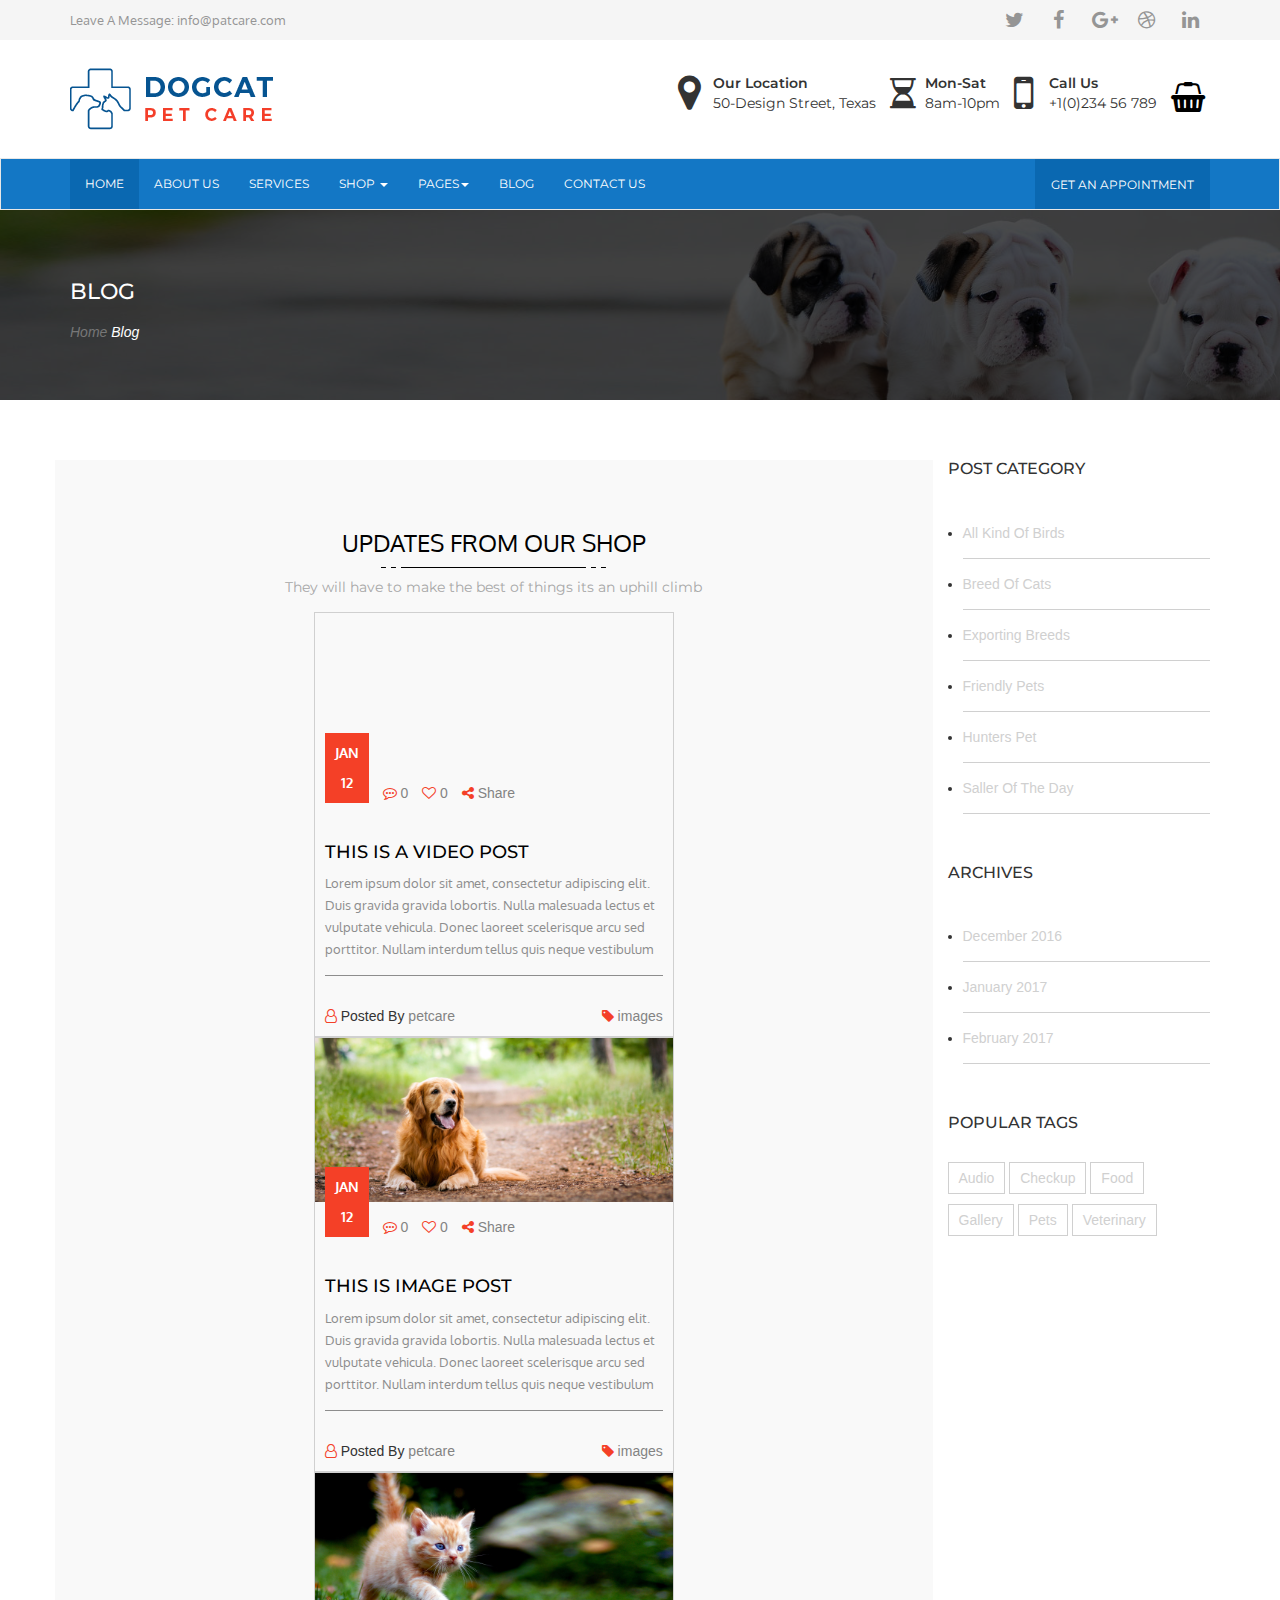
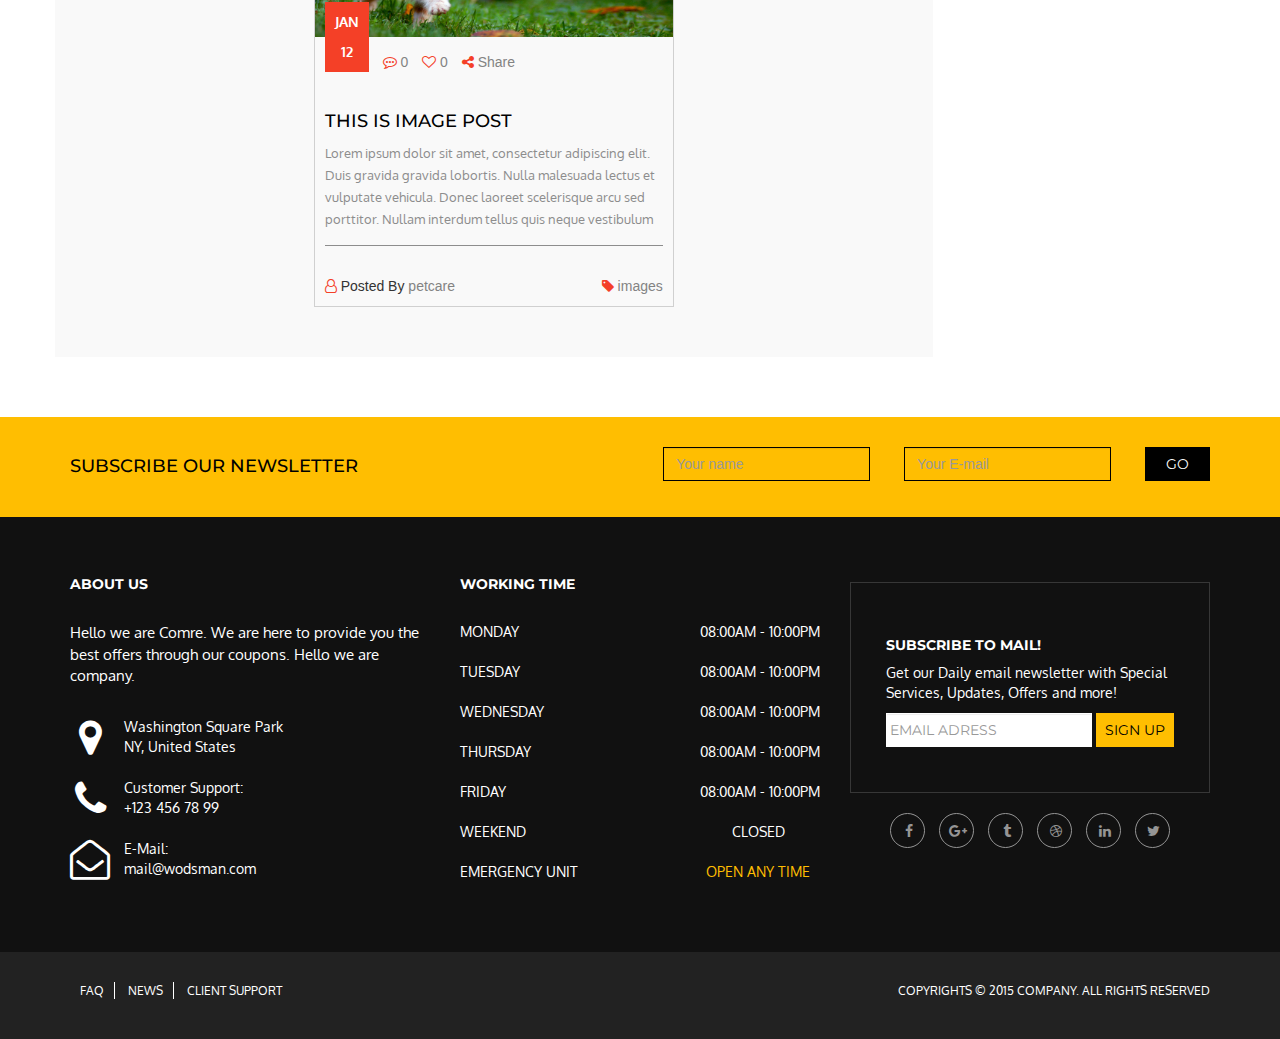
==== Pet care/public_html/blog.html @ 76cbcaeb "08.03.2017." ====
<!DOCTYPE html>
<html lang="en">
    <head>
        <meta charset="utf-8">
        <meta http-equiv="X-UA-Compatible" content="IE=edge">
        <meta name="viewport" content="width=device-width, initial-scale=1">
        <!-- The above 3 meta tags *must* come first in the head; any other head content must come *after* these tags -->
        <title>Pet care</title>

        <!-- Bootstrap -->
        <link href="css/bootstrap.min.css" rel="stylesheet">

        <link rel="stylesheet" href="https://cdnjs.cloudflare.com/ajax/libs/font-awesome/4.7.0/css/font-awesome.min.css">
        <link href="https://fonts.googleapis.com/css?family=Montserrat:100,100i,200,200i,300,300i,400,400i,500,500i,600,600i,700,700i,800,800i,900,900i|Oxygen:300,400,700&amp;subset=latin-ext" rel="stylesheet"> 

        <link href="css/style.css" rel="stylesheet" type="text/css"/>
        <link href="css/responsive.css" rel="stylesheet" type="text/css"/>
        <!---custom---->
        <link href="css/jquery.bxslider.css" rel="stylesheet" />
        <!---custom---->
        <link href="css/owl.carousel.css" rel="stylesheet" type="text/css"/>

        <!-- HTML5 shim and Respond.js for IE8 support of HTML5 elements and media queries -->
        <!-- WARNING: Respond.js doesn't work if you view the page via file:// -->
        <!--[if lt IE 9]>
          <script src="https://oss.maxcdn.com/html5shiv/3.7.3/html5shiv.min.js"></script>
          <script src="https://oss.maxcdn.com/respond/1.4.2/respond.min.js"></script>
        <![endif]-->
    </head>
    <body>
        <header>
            <section class="social text-center">
                <div class="container clearfix">
                    <p class="social-email">
                        Leave A Message: <a href="#">info@patcare.com</a>
                    </p>
                    <ul class="list-inline">
                        <li>
                            <a href="#">
                                <span class="fa fa-twitter"></span>
                            </a>
                        </li>
                        <li>
                            <a href="#">
                                <span class="fa fa-facebook"></span>
                            </a>
                        </li>
                        <li>
                            <a href="#">
                                <span class="fa fa-google-plus"></span>
                            </a>
                        </li>
                        <li>
                            <a href="#">
                                <span class="fa fa-dribbble"></span>
                            </a>
                        </li>
                        <li>
                            <a href="#">
                                <span class="fa fa-linkedin"></span>
                            </a>
                        </li>
                    </ul>
                </div>
            </section>
            <section class="middle-header">
                <div class="container">
                    <div class="row">
                        <figure class="col-sm-3 logo pull-left">
                            <img src="img/logo-petcare.png" alt="" class="img-responsive"/>
                        </figure>
                        <div class="col-sm-9 pull-right text-right">
                            <div class="slidepanel">
                                <div class="location">

                                    <span class="fa fa-map-marker"></span>
                                    <p class="text-left">
                                        <span>Our Location</span>
                                        50-Design Street, Texas
                                    </p>

                                </div>
                                <div class="time">
                                    <span class="fa fa-hourglass-2"></span>
                                    <p class="text-left">
                                        <span>Mon-Sat</span>
                                        8am-10pm
                                    </p>

                                </div>
                                <div class="phone">
                                    <span class="fa fa-mobile"></span>
                                    <p class="text-left">
                                        <span>Call Us</span>
                                        +1(0)234 56 789
                                    </p>

                                </div>

                            </div>
                            <a href="#" class="cart"><span class="fa fa-shopping-basket"></span></a>
                        </div>
                    </div>
                </div>

            </section>
            <nav class="navbar navbar-default">
                <div class="container">
                    <!-- Brand and toggle get grouped for better mobile display -->
                    <div class="navbar-header">
                        <button type="button" class="navbar-toggle collapsed" data-toggle="collapse" data-target="#bs-example-navbar-collapse-1" aria-expanded="false">
                            <span class="sr-only">Toggle navigation</span>
                            <span class="icon-bar"></span>
                            <span class="icon-bar"></span>
                            <span class="icon-bar"></span>
                        </button>
                        <!-- Button trigger modal -->
                        <button type="button" class="btn btn-primary btn-lg navbar-brand" data-toggle="modal" data-target="#myModal">
                            get an appointment
                        </button>

                        <!-- Modal -->
                        <div class="modal fade" id="myModal" tabindex="-1" role="dialog" aria-labelledby="myModalLabel">
                            <div class="modal-dialog" role="document">
                                <div class="modal-content">
                                    <div class="modal-header">
                                        <button type="button" class="close" data-dismiss="modal" aria-label="Close"><span aria-hidden="true">&times;</span></button>
                                    </div>
                                    <div class="modal-body">
                                        <form>
                                            <div class="form-group col-sm-3">
                                                <input class="form-control" type="text" placeholder="First Name">
                                            </div>
                                            <div class="form-group col-sm-3">
                                                <input class="form-control" type="text" placeholder="Last Name">
                                            </div>
                                            <div class="form-group col-sm-3">
                                                <input class="form-control" type="email" placeholder="Email">
                                            </div>
                                            <div class="form-group col-sm-3">
                                                <input class="form-control" type="text" placeholder="Phone Number">
                                            </div>
                                            <div class="form-group col-sm-12 comment">
                                                <textarea class="form-control" placeholder="Any thing we should know about your pet?"></textarea>
                                            </div>   

                                            <button type="button" class="btn btn-primary">get an appoinment</button>
                                        </form>
                                    </div>
                                </div>
                            </div>
                        </div>
                    </div>

                    <!-- Collect the nav links, forms, and other content for toggling -->
                    <div class="collapse navbar-collapse" id="bs-example-navbar-collapse-1">
                        <ul class="nav navbar-nav">
                            <li class="active"><a href="#">home <span class="sr-only">(current)</span></a></li>
                            <li><a href="#">about us</a></li>
                            <li><a href="#">services</a></li>
                            <li class="dropdown text-center">
                                <a href="#" class="dropdown-toggle" data-toggle="dropdown" role="button" aria-haspopup="true" aria-expanded="false">shop <span class="caret"></span></a>
                                <ul class="dropdown-menu">
                                    <li><a href="#">Action</a></li>
                                    <li><a href="#">Another action</a></li>
                                    <li><a href="#">Something else here</a></li>
                                </ul>
                            </li>
                            <li class="dropdown">
                                <a href="#" class="dropdown-toggle" data-toggle="dropdown" role="button" aria-haspopup="true" aria-expanded="false">pages<span class="caret"></span></a>
                                <ul class="dropdown-menu">
                                    <li><a href="#">Action</a></li>
                                    <li><a href="#">Another action</a></li>
                                    <li><a href="#">Something else here</a></li>
                                </ul>
                            </li>
                            <li><a href="#">blog</a></li>
                            <li><a href="#">contact us</a></li>
                        </ul>


                    </div><!-- /.navbar-collapse -->
                </div><!-- /.container-fluid -->
            </nav>
        </header>

        <main>
            <section class="blog-headline" style="background-image: url('img/banner-1.jpg')">
                <div class="blog-headline-shadow">
                    <div class="container">
                        <h1>
                            blog
                        </h1> 
                        <nav class="breadcrumb">
                            <a class="breadcrumb-item" href="#">Home</a>
                            <span class="breadcrumb-item active">blog</span>
                        </nav>
                    </div>

                </div>
            </section>
            <!-----END OF SECTION BLOG HEADLINE----->
            
            <section class="blog">
                <div class="container">
                    <div class="row">
                        <div class="col-sm-8 col-md-9 shop2">
                            <div class="headline text-center">
                        <h3>updates from our shop</h3>
                        <img src="img/separator.png" alt=""/>
                        <p>
                            They will have to make the best of things its an uphill climb
                        </p>
                    </div>
                            <article>
                                <div class="shop-image">
                                    <iframe width="560" height="315" src="https://www.youtube.com/embed/B740GiFJh6k" frameborder="0" allowfullscreen></iframe>

                                </div>
                                <div class="shop-content">
                                    <div class="shop-date">
                                        <div class="date">
                                            <span>jan</span>
                                            <span>12</span>
                                        </div> 
                                        <div class="shop-comment">
                                            <span class="fa fa-commenting-o"></span>
                                            <a href="#">0</a>
                                        </div>
                                        <div class="like">
                                            <span class="fa fa-heart-o"></span>
                                            <a href="#">0</a> 
                                        </div>
                                        <div class="share">
                                            <span class="fa fa-share-alt"></span>
                                            <a href="#">Share</a> 
                                        </div>
                                    </div>
                                    <div class="shop-text">
                                        <h4><a href="#">this is a video post</a></h4>
                                        <p>Lorem ipsum dolor sit amet, consectetur adipiscing elit.
                                            Duis gravida gravida lobortis. Nulla malesuada
                                            lectus et vulputate vehicula. Donec laoreet 
                                            scelerisque arcu sed porttitor. Nullam interdum
                                            tellus quis neque vestibulum
                                        </p>
                                    </div>
                                    <div class="shop-footer clearfix text-center">
                                        <div class="posted">
                                            <span class="fa fa-user-o"></span>
                                            Posted By <a href="#">petcare</a> 
                                        </div> 
                                        <div class="gallery">
                                            <span class="fa fa-tag"></span>
                                            <a href="#">images</a> 
                                        </div> 
                                    </div>
                                </div>
                            </article>
                            
                            <article>
                                <div class="shop-image">
                                    <img src="img/shop2-img/dog.jpg" alt="" class="img-responsive"/>
                                    <div class="image-shadow">
                                        <a href="#" class="btn btn-default">read more</a>

                                    </div>
                                </div>
                                <div class="shop-content">
                                    <div class="shop-date">
                                        <div class="date">
                                            <span>jan</span>
                                            <span>12</span>
                                        </div> 
                                        <div class="shop-comment">
                                            <span class="fa fa-commenting-o"></span>
                                            <a href="#">0</a>
                                        </div>
                                        <div class="like">
                                            <span class="fa fa-heart-o"></span>
                                            <a href="#">0</a> 
                                        </div>
                                        <div class="share">
                                            <span class="fa fa-share-alt"></span>
                                            <a href="#">Share</a> 
                                        </div>
                                    </div>
                                    <div class="shop-text">
                                        <h4><a href="#">this is image post</a></h4>
                                        <p>Lorem ipsum dolor sit amet, consectetur adipiscing elit.
                                            Duis gravida gravida lobortis. Nulla malesuada
                                            lectus et vulputate vehicula. Donec laoreet 
                                            scelerisque arcu sed porttitor. Nullam interdum
                                            tellus quis neque vestibulum
                                        </p>
                                    </div>
                                    <div class="shop-footer clearfix text-center">
                                        <div class="posted">
                                            <span class="fa fa-user-o"></span>
                                            Posted By <a href="#">petcare</a> 
                                        </div> 
                                        <div class="gallery">
                                            <span class="fa fa-tag"></span>
                                            <a href="#">images</a> 
                                        </div> 
                                    </div>
                                </div>
                            </article>
                            
                            <article>
                                <div class="shop-image">
                                    <img src="img/shop2-img/cat.jpg" alt="" class="img-responsive"/>
                                    <div class="image-shadow">
                                        <a href="#" class="btn btn-default">read more</a>

                                    </div>
                                </div>
                                <div class="shop-content">
                                    <div class="shop-date">
                                        <div class="date">
                                            <span>jan</span>
                                            <span>12</span>
                                        </div> 
                                        <div class="shop-comment">
                                            <span class="fa fa-commenting-o"></span>
                                            <a href="#">0</a>
                                        </div>
                                        <div class="like">
                                            <span class="fa fa-heart-o"></span>
                                            <a href="#">0</a> 
                                        </div>
                                        <div class="share">
                                            <span class="fa fa-share-alt"></span>
                                            <a href="#">Share</a> 
                                        </div>
                                    </div>
                                    <div class="shop-text">
                                        <h4><a href="#">this is image post</a></h4>
                                        <p>Lorem ipsum dolor sit amet, consectetur adipiscing elit.
                                            Duis gravida gravida lobortis. Nulla malesuada
                                            lectus et vulputate vehicula. Donec laoreet 
                                            scelerisque arcu sed porttitor. Nullam interdum
                                            tellus quis neque vestibulum
                                        </p>
                                    </div>
                                    <div class="shop-footer clearfix text-center">
                                        <div class="posted">
                                            <span class="fa fa-user-o"></span>
                                            Posted By <a href="#">petcare</a> 
                                        </div> 
                                        <div class="gallery">
                                            <span class="fa fa-tag"></span>
                                            <a href="#">images</a> 
                                        </div> 
                                    </div>
                                </div>
                            </article>
                        </div>
                        <div class="col-sm-4 col-md-3">
                            <aside>
                                <h3>post category</h3>
                                <ul>
                                    <li>
                                        <a href="#">all kind of birds</a>
                                    </li>
                                    <li>
                                        <a href="#">breed of cats</a>
                                    </li>
                                    <li>
                                        <a href="#">exporting breeds</a>
                                    </li>
                                    <li>
                                        <a href="#">friendly pets</a>
                                    </li>
                                    <li>
                                        <a href="#">hunters pet</a>
                                    </li>
                                    <li>
                                        <a href="#">saller of the day</a>
                                    </li>
                                </ul>
                            </aside>
                            <aside>
                                <h3>archives</h3>
                                <ul>
                                    <li>
                                        <a href="#">december 2016</a>
                                    </li>
                                    <li>
                                        <a href="#">january 2017</a>
                                    </li>
                                    <li>
                                        <a href="#">february 2017</a>
                                    </li>
                                </ul>
                            </aside>
                            <aside>
                                 <h3>popular tags</h3>
                                 <div>
                                     <a href="#">audio</a>
                                     <a href="#">checkup</a>
                                     <a href="#">food</a>
                                     <a href="#">gallery</a>
                                     <a href="#">pets</a>
                                     <a href="#">veterinary</a>
                                 </div>
                            </aside>
                        </div>
                        
                    </div>
                </div>
                
            </section>

        </main>

        <footer>
            <section class="footer1">
                <div class="container">
                    <div class="row">
                        <div class="col-md-4 col-sm-6">
                            <article>
                                <h4>Subscribe Our Newsletter</h4>
                            </article>
                        </div>
                        <div class="col-md-8 col-sm-12"> 
                            <article>
                                <form class="form-inline">
                                    <div class="form-group">
                                        <input type="text" class="form-control" id="exampleInputName2" placeholder="Your name">
                                    </div>
                                    <div class="form-group">
                                        <input type="email" class="form-control" id="exampleInputEmail2" placeholder="Your E-mail">
                                    </div>
                                    <button type="submit" class="btn btn-default">go</button>
                                </form>
                            </article>
                        </div>
                    </div>
                </div>
            </section>
            <!-----END OF SECTION FOOTER1---->

            <section class="footer2">
                <div class="container">
                    <div class="row">
                        <div class="col-sm-6 col-md-4">
                            <article class="about-us">
                                <h4>about us</h4>
                                <p class="hello">Hello we are Comre. We are here to provide 
                                    you the best offers through our coupons. Hello we are company.
                                </p>
                                <ul>
                                    <li>
                                        <div>

                                            <span class="fa fa-map-marker"></span>
                                            <p>
                                                <span>washington square park</span>
                                                NY, United States
                                            </p>

                                        </div>
                                    </li>
                                    <li>
                                        <div>

                                            <span class="fa fa-phone"></span>
                                            <p>
                                                <span>customer support:</span>
                                                +123 456 78 99
                                            </p>

                                        </div>
                                    </li>
                                    <li>
                                        <div>

                                            <span class="fa fa-envelope-open-o"></span>
                                            <p>
                                                <span>E-mail:</span>
                                                <a href="#">mail@wodsman.com</a>
                                            </p>

                                        </div>
                                    </li>
                                </ul>
                            </article>
                        </div>
                        <div class="col-sm-6 col-md-4">
                            <article class="working-time">
                                <h4>working time</h4>
                                <ul>
                                    <li class="clearfix">
                                        <span class="days">
                                            monday
                                        </span>
                                        <span class="working-hours">
                                            08:00am - 10:00pm
                                        </span>
                                    </li>
                                    <li class="clearfix">
                                        <span class="days">
                                            tuesday
                                        </span>
                                        <span class="working-hours">
                                            08:00am - 10:00pm
                                        </span>
                                    </li>
                                    <li class="clearfix">
                                        <span class="days">
                                            wednesday
                                        </span>
                                        <span class="working-hours">
                                            08:00am - 10:00pm
                                        </span>
                                    </li>
                                    <li class="clearfix">
                                        <span class="days">
                                            thursday
                                        </span>
                                        <span class="working-hours">
                                            08:00am - 10:00pm
                                        </span>
                                    </li>
                                    <li class="clearfix">
                                        <span class="days">
                                            friday
                                        </span>
                                        <span class="working-hours">
                                            08:00am - 10:00pm
                                        </span>
                                    </li>
                                    <li class="clearfix">
                                        <span class="days">
                                            weekend
                                        </span>
                                        <span class="working-hours closed">
                                            closed
                                        </span>
                                    </li>
                                    <li class="clearfix">
                                        <span class="days">
                                            emergency unit
                                        </span>
                                        <span class="working-hours">
                                            open any time
                                        </span>
                                    </li>
                                </ul>
                            </article>
                        </div>
                        <div class="col-sm-6 col-md-4">
                            <article class="subscribe">
                                <div class="subscribe-content">
                                    <h4>subscribe to mail!</h4>
                                    <p>
                                        Get our Daily email newsletter with 
                                        Special Services, Updates, Offers and more!
                                    </p>
                                    <form class="form-inline">
                                        <div class="form-group">
                                            <input type="email" class="form-control" id="exampleInputEmail2" placeholder="EMAIL ADRESS">
                                        </div>
                                        <button type="submit" class="btn btn-default">sign up</button>
                                    </form>

                                </div>

                                <ul>
                                    <li>
                                        <a href="#"><span class="fa fa-facebook"></span></a>
                                    </li>
                                    <li>
                                        <a href="#"><span class="fa fa-google-plus"></span></a>
                                    </li>
                                    <li>
                                        <a href="#"><span class="fa fa-tumblr"></span></a>
                                    </li>
                                    <li>
                                        <a href="#"><span class="fa fa-dribbble"></span></a>
                                    </li>
                                    <li>
                                        <a href="#"><span class="fa fa-linkedin"></span></a>
                                    </li>
                                    <li>
                                        <a href="#"><span class="fa fa-twitter"></span></a>
                                    </li>
                                </ul>
                            </article>
                        </div>

                    </div>
                </div>
            </section>
            <!-------END OF SECTION FOOTER2---->

            <section class="footer3">
                <div class="container">
                    <div class="row">
                        <div class="col-sm-5">
                            <article class="clearfix">
                                <ul>
                                    <li>
                                        <a href="#">faq</a>
                                    </li>
                                    <li>
                                        <a href="#">news</a>
                                    </li>
                                    <li>
                                        <a href="#">client support</a>
                                    </li>
                                </ul>
                            </article>
                        </div>
                        <div class="col-sm-7">
                            <article>
                                <p>
                                    copyrights &copy; 2015 company. all rights reserved
                                </p>
                            </article>
                        </div>
                    </div>
                </div>
            </section>
        </footer>









        <!-- jQuery (necessary for Bootstrap's JavaScript plugins) -->
        <script src="https://ajax.googleapis.com/ajax/libs/jquery/1.12.4/jquery.min.js"></script>
        <!-- Include all compiled plugins (below), or include individual files as needed -->

        <script src="js/bootstrap.min.js"></script>
        <!---custom---->
        <script src="js/jquery.bxslider.js"></script>
        <!---custom---->
        <script src="js/owl.carousel.js" type="text/javascript"></script>





        <script src="js/main.js" type="text/javascript"></script>

    </body>
</html>
---- Pet care/public_html/css/style.css ----
/*

    font-family: 'Montserrat', sans-serif;

    font-family: 'Oxygen', sans-serif;

*/



.social{
    background-color: #f5f5f5;
}

.social .social-email{
    color: #959595;
    line-height: 40px;
    font-size: 13px;
    font-family: 'Oxygen', sans-serif;
}

.social .social-email a{
    color: #959595; 
}

.social .social-email a:focus{
    outline: none;
}

.social ul li{
    width: 40px;
    height: 40px;
    padding: 10px;
    transition: 1s ease;
    display: inline-block;

}
.social ul .fa{
    color: #959595;
    font-size: 20px;
}

.social ul li:hover{
    background-color: #3b5998;
}

.social ul li:hover .fa{
    color: #fff;
}
/* END OF SECTION SOCIAL*/

.middle-header{
    padding-top: 28px;
    padding-bottom: 28px;
}
.slidepanel {
    display: none;
    font-family: 'Montserrat', sans-serif;
}
.location,
.time,
.phone{
    display: inline-block;
    position: relative;
    padding-left: 35px;
    margin-right: 10px;
}
.slidepanel .fa{
    position: absolute;
    left: 0;
    display: block;
    font-size: 30px;
    line-height: 50px;
}

.slidepanel .location .fa{
    font-size: 40px;
}

.slidepanel .phone .fa{
    font-size: 45px;  
}

.slidepanel p{
    margin-bottom: 0;
    padding-top: 5px;
}
.slidepanel p span{
    display: block;
    font-weight: 600;
}

.cart{
    display: inline-block;
    line-height: 62px;
    font-size: 30px;
    margin-right: 5px;
    color: #000;
}

.cart:hover, 
.cart:focus {
    color: #3b5998;
}
/*END OF SECTION MIDDLE HEADER*/

.navbar{
    background-color: #1377c5;
    margin-bottom: 0;
    border-radius: 0;
    font-family: 'Montserrat', sans-serif;
}

.navbar-collapse {
    padding-right: 0px;
    padding-left: 0px;

}
.navbar-nav{
    text-transform: uppercase;
    font-size: 12px;
    text-align: center;
}
.dropdown-menu{
    text-align: center;
}
.navbar-default .navbar-nav > li > a {
    color: #fff;
}
.navbar-default .navbar-nav > li > a:focus{
    outline: none;
}
.navbar-brand{
    margin-left: 15px;
}

.btn-lg, .btn-group-lg > .btn {

    border-radius: 0;
    background-color: #0a68b1;
    text-transform: uppercase;
    font-size: 12px;
}

.navbar-default .navbar-brand {
    color: #fff;
}

.navbar-default .navbar-brand:hover, 
.navbar-default .navbar-brand:focus {
    color: #fff;
    background-color: #0a68b1;

}

.btn:focus, 
.btn:active:focus, 
.btn.active:focus, 
.btn.focus, 
.btn.focus:active, 
.btn.active.focus {
    outline: none;

}

.btn-primary {
    border-color: transparent;
}

.btn-primary:hover, 
.btn-primary:focus, 
.btn-primary.focus, 
.btn-primary:active, 
.btn-primary.active, 
.open > .dropdown-toggle.btn-primary {
    border-color: transparent;
}

.navbar-header .modal-content {
    border: 1px solid #1377c5;
    border-radius: 0px;

}

.navbar-header .modal-header {
    border-bottom: none;
}

.modal-body form .form-control {
    font-size: 13px;
    color: #000;
    border-radius: 0;
    box-shadow: none;
}

.modal-body form .form-control:focus {
    border-color: #000;
}

.modal-body form .btn-primary{
    display: block;
    margin: 0 auto;
}

.modal-body form .btn {
    text-transform: uppercase;
    background-color: #55a62f;
}

.navbar-default .navbar-toggle {
    border-color: transparent;
}

.navbar-toggle {
    border-radius: 0px;
}

.navbar-default .navbar-toggle .icon-bar {
    background-color: #fff;
}

.navbar-default .navbar-toggle:hover, 
.navbar-default .navbar-toggle:focus {
    background-color: #0a68b1;
}

.navbar-default .navbar-nav > .active > a, 
.navbar-default .navbar-nav > .active > a:hover, 
.navbar-default .navbar-nav > .active > a:focus {
    color: #fff;
    background-color: #0a68b1;
}

.navbar-default .navbar-nav > li > a:hover, 
.navbar-default .navbar-nav > li > a:focus {
    color: #fff;
    background-color: #0a68b1;
}

.navbar-default .navbar-nav > .open > a, 
.navbar-default .navbar-nav > .open > a:hover, 
.navbar-default .navbar-nav > .open > a:focus {
    color: #fff;
    background-color: #0a68b1;
}

.navbar-default .navbar-nav .open .dropdown-menu > li > a {
    color: #fff;
}

.navbar-default .navbar-nav .open .dropdown-menu > li > a:hover, 
.navbar-default .navbar-nav .open .dropdown-menu > li > a:focus {
    color: #fff;
    background-color: #0a68b1;
}

.dropdown-menu {

    background-color: #0a68b1;

}
/* END OF HEADER */



.main-slider .bxslider li img{
    width: 100%;
}
.bx-pager{
    display: none;
}

.bxslider  .container{
    text-align: center;
    position: relative;
    z-index: 10;
}
.main-slider .bxslider .slider-content h2{
    color: #f44027;
    text-transform: uppercase;
    font-size: 25px;
    font-weight: 600;
    font-family: 'Montserrat', sans-serif;
    margin-bottom: 30px;
}

.main-slider .bxslider .slider-content h2 .care{
    color: #fff;
}

.main-slider .bxslider .slider-content h2 .dog{
    color: #0a68b1;
}
.main-slider .bxslider .slider-content h3{
    color: #000;
    background-color: #fff;
    text-transform: uppercase;
    font-size: 12px;
    font-family: 'Oxygen', sans-serif;
    font-weight: 600;
    padding-top: 5px;
    padding-bottom: 5px;

}

.main-slider .bxslider .slider-content .pet{
    color: #fff;
    font-size: 15px;
    font-family: 'Oxygen', sans-serif;
    font-weight: 600;
}

.main-slider .bxslider .slider-content p{
    color: #fff;
    font-family: 'Oxygen', sans-serif;
}

.main-slider .bxslider .slider-content .btn {
    border-radius: 0px;
    text-transform: uppercase;
    border: none;
    width: 130px;
    font-size: 13px;
    font-family: 'Oxygen', sans-serif;
    font-weight: 700;
    margin-right: 10px;

}

.main-slider .bxslider .slider-content .purchase{
    color: #fff;
    background: #f44027;
}

.main-slider .bxslider li .text{
    display: none;
}
.main-slider .shadow{
    position: absolute;
    top: 0;
    left: 0;
    width: 100%;
    height: 100%;
    z-index: 3;
    background: rgba(0,0,0,0.4)
}
.main-slider .bxslider li{
    position: relative;
}

.main-slider .bxslider li .slider-content{
    position: absolute;
    left: 0;
    right: 0;
    bottom: 10%;
}
/* END OF SECTION MAIN SLIDER*/



.headline h3{
    margin-bottom: 0;
    text-transform: uppercase;
    color: #000;
    font-family: 'Oxygen', sans-serif;
}
.headline p{
    color: #a7a7a7;
    margin-bottom: 15px;
    font-family: 'Montserrat', sans-serif;
}
.what-we-do .filter{
    background: rgba(248,248,248,0.4);
    padding-top:20px;
    padding-bottom: 30px;
}
.what-we-do .headline{
    text-align: center;
}

.what-we-do .row article{
    position: relative;
}

.picture{
    max-width: 295px;
    margin: auto;
}

.what-we-do .section-img{
    margin: 0 auto 30px;
    position: relative;
    overflow: hidden;
    max-width: 295px;

}
.what-we-do .section-img div{
    position: absolute;
    top: 20px;
    left: 20px;
    right: 20px;
    bottom: 20px;
    z-index: 3;
    text-align: left;
    border-bottom: none;
}

.what-we-do .section-img div h3{
    font-family: 'Montserrat', sans-serif;
    font-size: 20px;
    text-transform: uppercase;
    margin-top: 0px;
    color: #fff;
}

.what-we-do .section-img div span{
    font-family: 'Oxygen', sans-serif;
    font-size: 14px;
    display: block;
    text-transform: capitalize;
    margin-top: 10px;
}

.what-we-do .section-img div figure{
    width: 50px;
    height: 50px;
}

.what-we-do .row article img{
    width: 100%;
}
.triangle{
    position: absolute;
    top:0;
    left:0;
    width: 190%;
    height: 100%;
    transform: rotate(-39deg);
    transform-origin: -36px 260px;
    z-index: 100;
}
.triangle.orange{
    background: rgba(244,64,39,1);
}

.dog2 .triangle.orange{
    background: rgba(85,166,47,1);
}

.dog3 .triangle.orange{
    background: rgba(255,190,1,1);
}
.what-we-do .content-slide{

    background-color: #f44027;
    position: absolute;
    width: 100%;
    max-width: 295px;
    margin: auto;
    bottom: 0;
    height: 0;
    overflow: hidden;
    transition: 2s;
    z-index: 10;
}

.what-we-do .row article:hover .content-slide{
    height: 100%;
    padding: 10px;
}

.what-we-do .slide2{
    background-color: #55a62f;
}

.what-we-do .slide3{
    background-color: #ffbe01;
}

.what-we-do .content-headline{
    border-bottom: 1px solid #fff;
}

.what-we-do .content-headline h3{
    font-family: 'Montserrat', sans-serif;
    font-size: 20px;
    text-transform: uppercase;
    display: inline-block;
    float: right;
    margin-top: 0px;
    color: #fff;
}

.what-we-do .content-headline h3 span{
    font-family: 'Oxygen', sans-serif;
    font-size: 14px;
    display: block;
    text-transform: capitalize;
    margin-top: 10px;
}

.what-we-do .content-headline figure{
    width: 50px;
    height: 50px;
}

.what-we-do .content-slide p{
    color: #fff;
    font-family: 'Oxygen', sans-serif;
    margin-top: 10px;
}

.what-we-do .content-slide a{
    float: right;
    font-family: 'Montserrat', sans-serif;
    text-transform: uppercase;
    color: #fff;
    margin-top: 30px;
}

.what-we-do .content-slide a:hover{
    text-decoration: underline;
}

.what-we-do .content-slide .fa{
    color: #fff;
}
/* END OF SECTION WHAT WE DO */



.appointment{
    background-size: cover;
    background-atacment:fixed;
    background-position:center center;
}
.background-shadow{ 
    background-color: rgba(0,0,0,0.4);
    padding-top: 100px;
    padding-bottom: 100px;
}

.appointment .headline h3{
    color: #fff;
}

.appointment .headline p{
    color: #fff;
}

.appointment form{
    margin-top: 70px;
}

.appointment .form-control {
    color: #555;
    border: 1px solid #ccc;
    border-radius: 0px;
}

.appointment .row{
    margin-bottom: 50px;
}

.appointment .btn-default{
    display: block;
    margin: 0 auto;
    background-color:#55a62f;
    border-radius: 6px;
    text-transform: uppercase;
    font-family: 'Montserrat', sans-serif;
    color: #fff;
    padding: 15px 30px;
    border: none;
    transition: 1s ease;
}

.appointment .btn-default:hover{
    background-color: #65d033;
}
/* END OF SECTION APPOINMENT */


.services{
    padding: 30px 0;
}
.services .headline p{
    color: #3e3e3e;
}

.services .col-md-3{
    display: none;
}

.services .col-sm-4{
    padding-right: 0;
}

.services .col-sm-8{
    padding-left: 0;
    line-height:25px;
}

.services .nav{
    border-right: 1px solid #f44027;
}

.services .nav > li > a{
    color: #000;
    text-transform: uppercase;
    font-family: 'Montserrat', sans-serif;
    display:block;

}

.services .nav > li.active{
    background-color: #f44027;
    color: #fff;
}
.services .nav > li.active > a,
.services .nav > li > a:hover, 
.services .nav > li > a:focus {
    background-color: #f44027;
    color: #fff;
    outline: none;
}

.services .nav li span{
    margin-right: 23px;
    display:inline-block;
    width: 27px;
    height: 27px;
    overflow: hidden;
    position: relative;
}

.services .nav li span img{
    max-width: 100%;
}

.services .nav .active a span img,
.services .nav a:hover span img
{
    margin-top:-28px;
}

.services .tab-pane{
    min-height:200px;
}

@-webkit-keyframes fadeInRight {
    from {
        opacity: 0;
        -webkit-transform: translate3d(100%, 0, 0);
        transform: translate3d(100%, 0, 0);
    }

    to {
        opacity: 1;
        -webkit-transform: none;
        transform: none;
    }
}

@keyframes fadeInRight {
    from {
        opacity: 0;
        -webkit-transform: translate3d(100%, 0, 0);
        transform: translate3d(100%, 0, 0);
    }

    to {
        opacity: 1;
        -webkit-transform: none;
        transform: none;
    }
}

.fadeInRight {
    -webkit-animation-name: fadeInRight;
    animation-name: fadeInRight;
}
.animation{
    visibility: hidden;
    position: relative;
}

.services .tab-content{
    padding: 20px 20px;
    background-color: #f8f8f8;
}
/* END OF SECTION SERVICES */


.callout{
    background-size: cover;
    padding: 40px 0;
}

.callout article{
    font-family: 'Montserrat', sans-serif;
    text-transform: uppercase;
    color: #fff;
    text-align: center;
}

.callout article h3{
    font-weight: 600;
}


.callout .btn-default {
    color: #fff;
    background-color: #ffbe01;
    border-color: #fff;
    font-family: 'Montserrat', sans-serif;
}

.callout .btn {

    font-weight: 600;
    border-radius: 0px;
    text-transform: uppercase;
    transition: 1s ease;
}

.callout .btn-default:hover{
    background: #fff;
    border-color: #d0d0d0;
    color:#ffbe01; 
}

.callout .go-to{
    margin: 0 auto;
    text-align: center;
}

/* END OF SECTION CALLOUT*/


.why-us{
    padding-top: 30px;
    padding-bottom: 50px;
    background-color: #f9f9f9;
}

.why-us .col-sm-6{
    margin-bottom: 40px;
}

.why-us .why-us-content{
    border: 1px solid #d0d0d0;
    margin: auto;
    max-width: 300px;
    text-align: center;
    width: 100%;
    transition: 2s ease;
    padding: 20px 5px;
}



.why-us .text-box span {
    display: inline-block;
    position: relative;
    width: 50px;
    height: 50px;
    top: 10%;
    overflow: hidden;
    margin-top: 30px;
}

.why-us .text-box span img{
    width: 100%;
}

.why-us .text-box h3{
    font-size: 18px;
    font-family: 'Montserrat', sans-serif;
    text-transform: capitalize;

}

.why-us .text-box p{
    font-size: 12px;
    font-family: 'Oxygen', sans-serif;
}

.why-us .why-us-content a{
    display: inline-block;
    border: 1px solid transparent;
    background: #fff;
    text-transform: uppercase;
    font-family: 'Oxygen', sans-serif;
    font-weight: 700;
    padding: 5px 10px;
    color: #1377c5;
    position: relative;
    top: -30px;
    z-index: -1;
    transition: 2s ease;
}

.why-us .why-us-content:hover{
    background-color: #1377c5;
    background-color: #1377c5;
}

.why-us .why-us-content:hover span img{
    margin-top: -55px;
}

.why-us .why-us-content:hover h3,
.why-us .why-us-content:hover p{
    color: #fff;
}

.why-us .why-us-content:hover h3{
    text-transform: uppercase;
}

.why-us .why-us-content:hover a{
    top: 20px;
    z-index: 1;
}
/*END OF SECTION WHY US*/


.clients{
    background-size: cover;
}

.clients .background-shadow{
    padding-top: 20px;
    padding-bottom: 20px;
    background-color: rgba(0,0,0,0.8);
}

.clients article{
    width: 100%;
    margin: auto;
}

.clients .headline h3{
    color: #fff;
}

.clients .col-sm-12{
    margin-bottom: 30px;
}

.clients .bxslider p{
    line-height: 40px;
    color: #fff;
    font-family: 'Oxygen', sans-serif;
    font-style: italic;
    margin-top: 20px;
    margin-bottom: 30px;
}

.clients .bxslider figure{
    display: inline-block;
}

.clients .bxslider h4{
    display: inline-block;
    font-size: 14px;
    margin-left: 15px;
    font-family: 'Montserrat', sans-serif;
    text-transform: uppercase;
    color: #fff;
    margin-top: -15px;

}

.clients .bxslider h4 span{
    display: block;
    font-family: 'Oxygen', sans-serif;
    color: #5d5d5d;
    text-transform: lowercase;
    font-size: 14px;
}

.clients .thumbnail {
    background-color: transparent;
    border: 1px solid #fff;
    border-radius: 0;
}
/*END OF SECTION CLIENTS*/


.team{
    padding-top: 30px;
    padding-bottom: 50px;
}

.team .list-slider{
    margin-top: 30px;
}

.team ul{
    list-style: none;
}

.team ul li{
    position: relative;
}

.team ul li .background-slide{
    position: relative;
    bottom: 100px;
    background: rgba(19,119,197,0.3);
    width: 100%;
    text-align: center;
    transition: 1s ease;
    max-width: 270px;
}

.team ul .team-member img{
    width: 100%;
    max-width: 270px;
    margin: auto;
}

.team .background-slide h4{
    display: inline-block;
    background-color: #fff;
    border: 1px solid #1377c5;
    font-family: 'Montserrat', sans-serif;
    text-transform: uppercase;
    color: #313131;
    font-size: 16px;
    padding: 15px 38px;
    margin: 5px 0;
    line-height: 25px;
    transition: 1s ease;
}

.team .background-slide h4 span{
    display: block;
    text-transform: capitalize;
    color: #b5b5b5;
    font-size: 14px;
}

.team .background-slide ul{
    padding-left: 0px;
    padding-top: 10px;
    padding-bottom: 10px; 
    background-color: #1377c5;
    display: none;
    width: 100%;
    bottom: 0px;
    transition: 1s ease;
}

.team .background-slide ul li{
    display: inline-block;
    width: 40px;
    height: 40px;
    line-height: 40px;
    border: 1px solid #6caadb;
    border-radius: 50%;
    margin-right: 10px;
    transition: 1s ease;
}

.team .background-slide ul li:last-of-type{
    margin-right: 0px;
}

.team .background-slide ul li a{
    display: inline-block;
    width: 40px;
    height: 40px;
    color: #6caadb;
    transition: 1s ease;
}

.team .background-slide ul li:hover{
    border-color: #fff;
}

.team .background-slide ul li:hover a{
    color: #fff;
}

.team ul .team-member:hover ul{
    display: block;
    bottom: -20px;
}

.team ul .team-member:hover .background-slide{
    background-color: #1377c5;
}

.team ul .team-member:hover h4{
    width: 100%;
    border: 1px solid #fff;
}
/*END OF SECTION TEAM*/


.data{
    background-size: cover;
    background-position: center;
    background-repeat: no-repeat;

}

.data .color{
    background-color: rgba(83, 158, 34, 0.8);
    padding-top: 50px;
    padding-bottom: 20px;
}

.data article{
    height: 55px;
}

.data div{
    color: #fff;
    font-size: 30px;
}

.data div figure{
    display: inline-block;
    margin-right: 20px;
}


.data h3{
    font-size: 16px;
    color: #fff;
    text-transform: uppercase;
    margin-top: 10px;
    margin-bottom: 30px;
    font-family: 'Montserrat', sans-serif;
}

.data h3:nth-of-type(4){
    margin-bottom: 0;
}

.data h3::after {
    background: #fff;
    text-align: center;

}
/*END OF SECTION DATA*/


.shop1{
    background-color: #f8f8f8;
    padding-top: 50px;
    padding-bottom: 70px;
}

.shop1 .col-sm-6{
    margin-bottom: 10px;
}

.shop1 .shop-product{
    padding: 5px;
    transition: 1s ease;
    border: 1px solid transparent;
    max-width: 260px;
    margin: auto;
}

.shop1 .product-image{
    position: relative;
}

.shop1 .product-image .shop-links{
    width: 100%;
    height: 100%;
    background-color: rgba(0,0,0,0.5);
}

.shop1 .shop-links{
    visibility:  hidden;
    opacity: 0;
    position: absolute;
    top:0;
    transition: 2s ease;
}

.shop1 .shop-links a{
    display: inline-block;
    color: #000;
    transition: 1s ease;
    top: 40%;
    transform: translate(-50%);
    left: 50%;
    position: relative;
    color: #fff;

}

.shop1 .shop-links .shop1-like{
    top:80%;
    left: -10%;
}

.shop1 .shop-links .btn-default {
    background-color: transparent;
    border-color: #000;
}

.shop1 .shop-links .btn {
    border-radius: 0px;
    text-transform: uppercase;
    font-family: 'Montserrat', sans-serif;
    border-color: #fff;
}

.shop1 .shop-links a .fa{
    color: #fff;
}

.shop1 .shop-product h4{
    font-family: 'Oxygen', sans-serif;
    text-transform: uppercase;
    margin-left: 10px;
    font-weight: 600;
    font-size: 15px;
}

.shop1 .shop-product p{
    color: #539e22;
    font-family: 'Oxygen', sans-serif;
    margin-right: 10px;
    margin-bottom: 5px;
}

.shop1 .shop-product .fa{
    margin-right: 5px;
}



.shop1 .shop-product:hover{
    background-color: #f0f0f0;
    border: 1px solid #d0d0d0;
}

.shop1 .shop-product:hover .shop-links{
    visibility: visible;
    opacity: 1;
}
/*END OF SECTION SHOP1*/

.offer{
    padding: 70px 0px;
    background-size: cover;
}
.offer p{
    color: #fff;
    font-family: 'Montserrat', sans-serif;
    font-size: 15px;
    text-transform: uppercase;
    display: inline-block;

}
.offer p span{
    display: block;
    font-size: 25px;
    font-weight: 700;
}

.offer .container div{
    display: inline-block;
}

.offer .discount .procent{
    color: #000;
    font-size: 70px;
    font-weight: 700;
    margin-bottom: 0px;
}
.offer .discount .sale span{
    font-size: 15px;
    font-weight: 500;
}
/*END OF SECTION OFER*/

.shop2{
    padding: 50px;
    background-color: #f9f9f9;
}

.shop2 .col-sm-6{
    margin: 30px 0px;
}

.shop2 article{
    max-width: 360px;
    margin: auto;
    border: 1px solid #d0d0d0;
}

.shop2 article iframe{
    width: 100%;
    max-width: 360px;
    height: 100%;
    max-height: 165px;
}

.shop2 article img{
    width: 100%;
    height: auto;
}

.shop2 article .shop-date{
    padding: 10px;
}

.shop2 article .date,
.shop2 article .shop-comment,
.shop2 article .like,
.shop2 article .share,
.shop2 article .posted,
.shop2 article .gallery{
    display: inline-block;
}

.shop2 article .date{
    background-color: #f44027;
}

.shop2 article .date span{
    display: block;
}

.shop2 .shop-image{
    position: relative;
}

.shop2 .image-shadow{
    position: absolute;
    visibility: hidden;
    width: 100%;
    height: 100%;
    background-color: rgba(0,0,0,0.7);
    top: 0;
    transition: 1s ease;
    opacity: 0;
}

.shop2 .shop-image:hover .image-shadow{
    visibility: visible;
    opacity: 1;

}

.shop2 .image-shadow a{
    border-radius: 0px;
    text-transform: uppercase;
    font-family: 'Montserrat', sans-serif;
    border-color: #fff;
    color: #fff;
    background-color: transparent;
    position: relative;
    top: 40%;
    left: 35%;

}

.shop2 .shop-content .date{
    position: relative;
    top: -10px;
    margin-top: -35px;
}

.shop2 .shop-content .date span{
    display: block;
    color: #fff;
    text-transform: uppercase;
    font-family: 'Oxygen', sans-serif;
    font-weight: 700;
    text-align: center;
    padding: 10px;
}

.shop2 .shop-content .date span:first-of-type{
    padding-bottom: 5px;
}

.shop2 .shop-content .date span:last-of-type{
    padding-top: 5px;
}

.shop2 article .fa{
    color: #f44027;
}

.shop2 article a{
    color: #838383;
}

.shop2 .shop-text{
    padding: 10px;
}

.shop2 .shop-text h4{
    text-transform: uppercase;
    font-family: 'Montserrat', sans-serif;
}

.shop2 .shop-text h4 a{
    color: #000;
}

.shop2 .shop-text p{
    font-size: 13px;
    font-family: 'Oxygen', sans-serif;
    color: #8d8d8d;
    line-height: 22px;
    border-bottom: 1px solid #8d8d8d;
    padding-bottom: 15px;
}

.shop2 .shop-footer{
    padding: 10px;
}

.shop2 .shop-footer .gallery{
    margin-left: 10px;
}
/*END OF SHOP2 SECTION*/

.footer1{
    padding: 30px 0px;
    background-color: #ffbe01;
}

.footer1 h4{
    font-family: 'Montserrat', sans-serif;
    text-transform: uppercase;
    color: #000;
    font-size: 18px;
}

.footer1 .form-control {
    color: #000;
    background-color: #ffbe01;
    border: 1px solid #000;
    border-radius: 0px;
}

.footer1 .form-control:focus {
    border-color: #000;
    outline: 0;
    box-shadow: none;
}

.footer1 .form-inline input::-webkit-input-placeholder,
.footer1 .form-inline input:-moz-placeholder,
.footer1 .form-inline input::-moz-placeholder,
.footer1 .form-inline input:-ms-input-placeholder{
    color: #000 !important;
}

.footer1 .btn-default{
    color: #fff;
    background-color: #000;
    border-color: #000;
}

.footer1 .btn{
    padding: 6px 20px;
    font-family: 'Montserrat', sans-serif;
    border-radius: 0px;
    text-transform: uppercase;
}
/*END OF SECTION FOOTER1*/

.footer2{
    background-color: #111111;
    padding: 50px 0px;
}

.footer2 .about-us,
.footer2 .working-time,
.footer2 .subscribe{
    font-family: 'Montserrat', sans-serif;
    color: #fff;
}

.footer2 .about-us h4,
.footer2 .working-time h4,
.footer2 .subscribe h4{
    text-transform: uppercase;
    font-weight: 700;
    font-size: 14px;
}

.footer2 .about-us p{
    font-family: 'Oxygen', sans-serif;
    font-size: 15px;
}

.footer2 .about-us .hello{
    margin-top: 30px;
}

.footer2 .about-us ul,
.footer2 .working-time ul{
    list-style: none;
    padding-left: 0px;
    margin-top: 30px;
}

.footer2 .about-us ul li{
    margin-bottom: 20px;
}

.footer2 .about-us ul li p{
    display: inline-block;
    font-size: 14px;
    margin-bottom: 0px;
    text-transform: capitalize;
}

.about-us ul li p span{
    display: block;
}

.about-us ul li .fa{
    width: 40px;
    height: 40px;
    line-height: 40px;
    text-align: center;
    font-size: 40px;
    margin-right: 10px;
}

.about-us ul li a{
    color: #fff;
    text-transform: lowercase;
}

.about-us ul li a:focus{
    outline: none;
}

.footer2 .working-time ul{
    text-transform: uppercase;
}

.footer2 .working-time ul li{
    font-family: 'Oxygen', sans-serif;
    margin-bottom: 20px;
}

.footer2 .working-time ul .days{
    float: left;
}

.footer2 .working-time ul .working-hours{
    float: right;
}

.footer2 .working-time ul .closed{
    margin-right: 35px;
}

.footer2 .working-time ul li:last-of-type .working-hours:last-of-type{
    color: #ffbe01;
    margin-right: 10px;
}

.footer2 .subscribe .subscribe-content{
    border: 1px solid #373737;
    padding: 45px 35px;
    margin-top: 15px;
}

.footer2 .subscribe p{
    font-family: 'Oxygen', sans-serif;
}

.footer2 .subscribe .form-control{
    padding: 3px 3px;
    color: #000;
    border: 1px solid #fff;
    border-radius: 0px;
}

.footer2 .subscribe .btn-default {
    color: #000;
    background-color: #ffbe01;
    border-color: #ffbe01;
    text-transform: uppercase;
}

.footer2 .subscribe .btn {
    display: inline-block;
    padding: 6px 8px;
    border-radius: 0px;
}

.footer2 .subscribe ul{
    padding-left: 0px;
    margin-top: 20px;
    text-align: center;
}

.footer2 .subscribe ul li {
    display: inline-block;
    width: 35px;
    height: 35px;
    line-height: 35px;
    border: 1px solid #959595;
    border-radius: 50%;
    margin-right: 10px;
    transition: 1s ease;
}

.footer2 .subscribe ul li:last-of-type{
    margin-right: 0px;
}

.footer2 .subscribe ul li a {
    display: inline-block;
    width: 35px;
    height: 35px;
    color: #959595;
    transition: 1s ease;
    text-align: center;
}

.footer2 .subscribe ul li:hover{
    border-color:  #f44027;
}

.footer2 .subscribe ul li:hover a{
    color: #f44027;
}

.footer2 .subscribe ul li a:focus{
    outline: none;
}
/*END OF SECTION FOOTER2*/

.footer3{
    background-color: #222222;
    padding: 30px 0px;
    color: #fff;
    font-family: 'Oxygen', sans-serif;
    text-transform: uppercase;
    font-size: 12px;
}

.footer3 article{
    text-align: center;
}

.footer3 ul{
    padding-left: 0px;
}

.footer3 ul li{
    display: inline-block;
    padding: 0px 10px;
    border-right: 1px solid #fff;
}

.footer3 ul li:last-of-type{
    border-right: none;
}

.footer3 ul li a{
    color: #fff;
}

.footer3 ul li a:hover{
    color: #fff;
}

.footer3 ul li a:focus{
    outline: none;
}
/*

END OF HOME PAGE

*/

/* 

BLOG PAGE

*/

.blog-headline{
    background-size: cover;
    background-position: center center;
}

.blog-headline .blog-headline-shadow{
    background-color: rgba(0,0,0,0.7);
    padding: 50px 0px;
}

.blog-headline h1{
    color: #fff;
    font-family: 'Montserrat', sans-serif;
    font-size: 22px;
    text-transform: uppercase;
}

.blog-headline .breadcrumb {
    padding: 8px 15px;
    margin-bottom: 0px;
    background-color: transparent;
    border-radius: 0px;
    padding-left: 0px;
    font-style: italic;
    text-transform: capitalize;
}

.blog-headline .breadcrumb a{
    color: #777;
}

.blog-headline .breadcrumb > .active {
    color: #fff;
}
/*END OF SECTION BLOG HEADLINE*/

.blog{
    padding: 60px 0px;
}

.blog aside{
    margin-bottom: 50px;
}

.blog aside h3{
    font-family: 'Montserrat', sans-serif;
    text-transform: uppercase;
    font-size: 16px;
    margin-top: 0px;
}

.blog aside ul{
    margin-top: 30px;
    padding-left: 15px;
}

.blog aside ul li{
    padding: 15px 0px;
    border-bottom: 1px solid #d0d0d0;
}

.blog aside ul li a{
    color: #d0d0d0;
    transition: 1s ease;
    text-transform: capitalize;
}

.blog aside ul li a:hover{
    color: #515151;
    text-decoration: none;
}

.blog aside ul li a:focus{
    outline: none;
}

.blog aside div{
    margin-top: 30px;
}

.blog aside div a{
    display: inline-block;
    padding: 5px 10px;
    border: 1px solid #d0d0d0;
    margin-bottom: 10px;
    color: #d0d0d0;
    text-decoration: none;
    text-transform: capitalize;
    transition: 1s ease;
}

.blog aside div a:hover{
    border: 1px solid #515151;
    background-color: #515151;
    color: #fff;
}
---- Pet care/public_html/css/responsive.css ----
/*
To change this license header, choose License Headers in Project Properties.
To change this template file, choose Tools | Templates
and open the template in the editor.
*/
/* 
    Created on : Dec 6, 2016, 1:44:34 PM
    Author     : frontend
*/

@media(min-width:768px){
    .social .social-email{
        float: left;
        margin: 0;
    }
    .social ul{
        float: right;
        margin: 0;
    }
    /*END OF SECTION SOCIAL*/
    .slidepanel {
        display: inline-block;
    }

    .cart{
        line-height: 45px;
    }
    .navbar-header{
        float: right;
    } 
    .nav > li > a {
        padding: 15px 10px;
    } 

    .modal-body form div:first-of-type{
        padding-left: 0;
    }

    .modal-body form div:nth-of-type(4n){
        padding-right: 0;
    }

    .modal-body form div:last-of-type{
        padding-right: 0;
        padding-left: 0;
    }
    /*END OF HEADER*/

    .main-slider .bxslider li .text{
        display: block;
    }


    .bxslider .content-1 .container,
    .bxslider .content-2 .container{
        text-align: right !important;
    }

    .bxslider .content-3 .container{
        text-align: left !important;
    }

    .main-slider .bxslider .slider-content h2{
        font-size: 40px;

    }

    .bxslider .container p span{
        display: block;
    }

    .bxslider .content-1 .pet{
        font-size: 36px !important;
    }

    .main-slider .bxslider .slider-content h3 {
        display: inline-block;
        padding: 5px 10px;
        font-size: 15px;
    }
    /*END OF SECTION MAIN SLIDER*/

    .callout article{
        text-align: left;
    }

    .callout .go-to{
        text-align: right;
        padding-top: 45px;
    }

    .callout .btn {
        padding: 12px 24px;
        font-size: 16px;

    }
    /*END OF SECTION CALLOUT*/

    .offer .special{
        float: left;
    }
    
    .offer .discount{
        float: right;
    }
    /*END OF SECTION OFFER*/
    
    
    .shop2 article .shop-comment,
    .shop2 article .like,
    .shop2 article .share{
        margin-left: 10px;
    }

    .shop2 .shop-footer .posted{
        float: left;
    }

    .shop2 .shop-footer .gallery{
        float: right;
        margin-left: 0px;
    }
    /*END OF SECTION SHOP2*/

    .footer1 .form-group{
        margin-right: 30px;
    }
    /*END OF SECTION FOOTER1*/


    .footer3 .col-sm-5 ul{
        float: left;
    }
    .footer3 .col-sm-7 p{
        text-align: right;
    }




}

@media(min-width:992px){
    .nav > li > a {
        padding: 15px 15px;
    } 
    .social ul a{
        width: 25px;
        height: 25px;
    }
    .social ul fa{
        font-size: 20px;
    }

    /* END OF HEADER SECTION*/
    .main-slider .bxslider .slider-content h2{
        font-size: 54px;
    }
    /* END OF MAIN SLIDER SECTION*/
    .services .col-md-3{
        display: block;
    }
    /* END OF SECTION SERVICES*/

    .callout .go-to{
        padding-top: 20px;
    }
    /* END OF SECTION CALLOUT*/

    .shop1 .shop-links .shop1-like{
        top:80%;
        left: -25%;
    }
    /*END OF SHOP1 SECTION*/

    .footer1 .col-md-8{
        text-align: right;
    }





}

@media(min-width:1200px){
    .shop1 .shop-links .shop1-like{
        top:80%;
        left: -10%;
    }

}
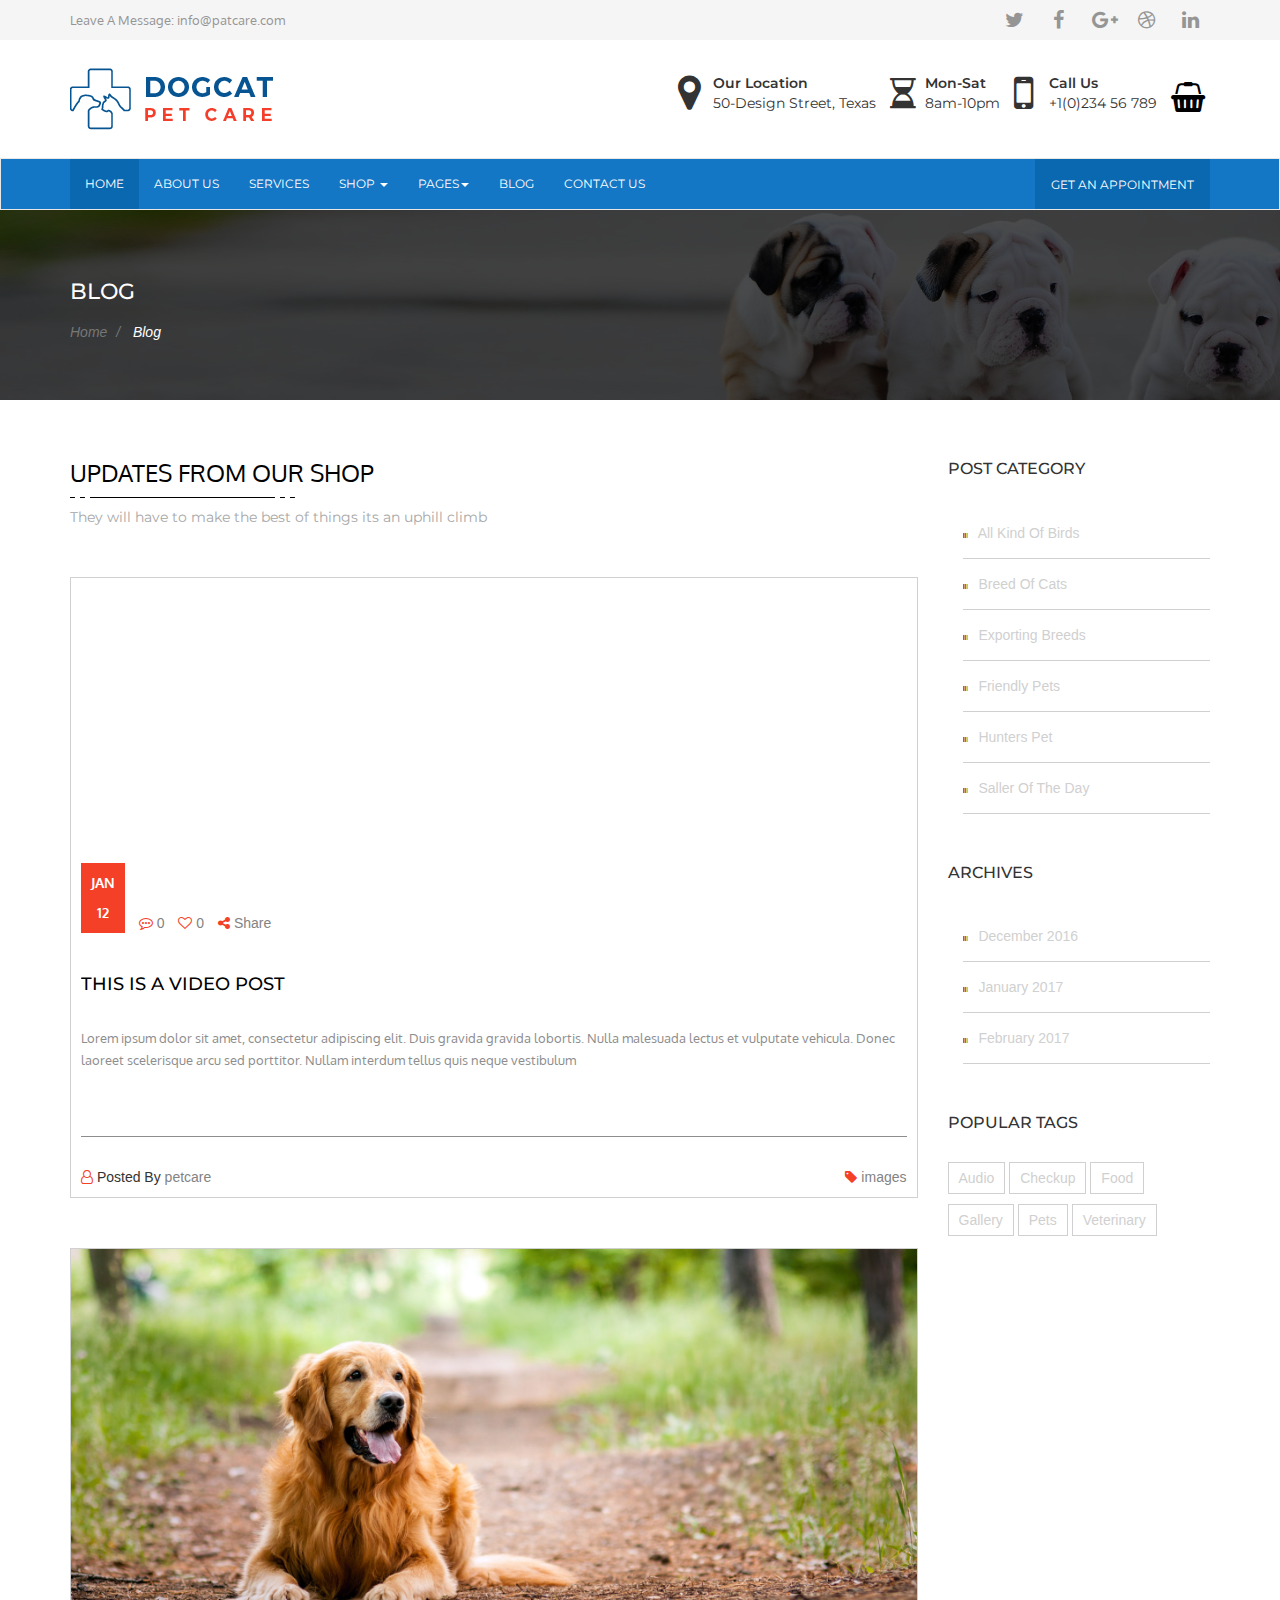
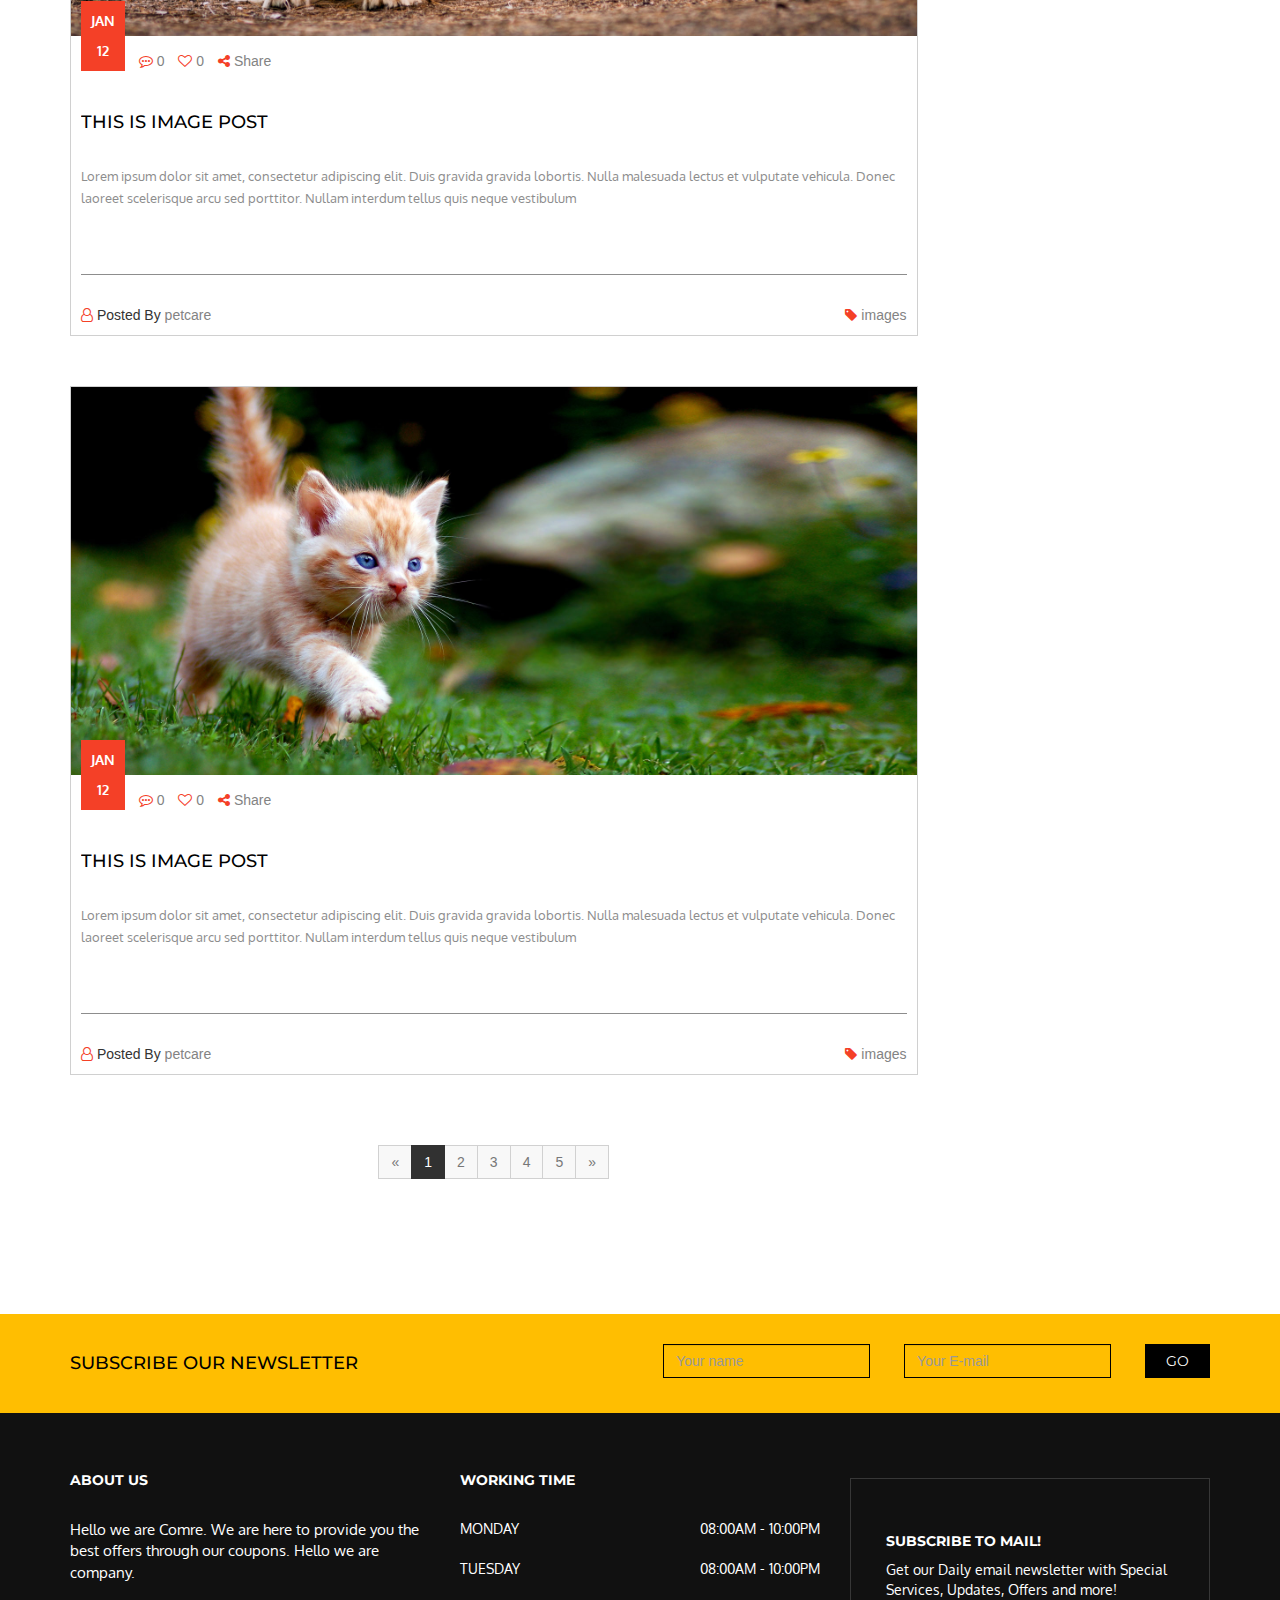
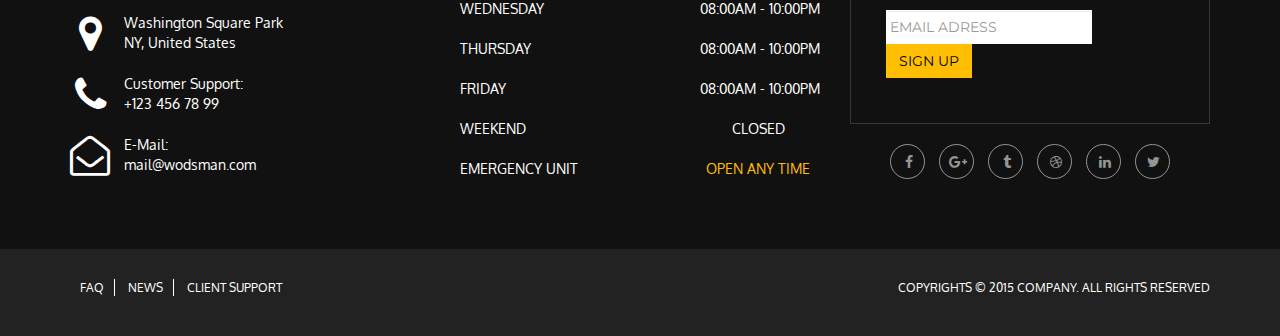
==== commit a8f4e0df: "10.03.2017." ====
--- a/Pet care/public_html/blog.html
+++ b/Pet care/public_html/blog.html
@@ -191,29 +191,33 @@
                         <h1>
                             blog
                         </h1> 
-                        <nav class="breadcrumb">
-                            <a class="breadcrumb-item" href="#">Home</a>
-                            <span class="breadcrumb-item active">blog</span>
-                        </nav>
+                        <ol class="breadcrumb">
+                            <li>
+                                <a class="breadcrumb-item" href="#">Home</a>
+                            </li>
+                            <li class="active">
+                                <span class="breadcrumb-item">blog</span>
+                            </li>
+                        </ol>
                     </div>
 
                 </div>
             </section>
-            <!-----END OF SECTION BLOG HEADLINE----->
-            
+            <!-- END OF SECTION BLOG HEADLINE -->
+
             <section class="blog">
                 <div class="container">
                     <div class="row">
-                        <div class="col-sm-8 col-md-9 shop2">
-                            <div class="headline text-center">
-                        <h3>updates from our shop</h3>
-                        <img src="img/separator.png" alt=""/>
-                        <p>
-                            They will have to make the best of things its an uphill climb
-                        </p>
-                    </div>
+                        <div class="col-sm-8 col-md-9 shop2 blog-style">
+                            <div class="headline">
+                                <h3>updates from our shop</h3>
+                                <img src="img/separator.png" alt=""/>
+                                <p>
+                                    They will have to make the best of things its an uphill climb
+                                </p>
+                            </div>
                             <article>
-                                <div class="shop-image">
+                                <div class="shop-image blog-img">
                                     <iframe width="560" height="315" src="https://www.youtube.com/embed/B740GiFJh6k" frameborder="0" allowfullscreen></iframe>
 
                                 </div>
@@ -257,9 +261,9 @@
                                     </div>
                                 </div>
                             </article>
-                            
+
                             <article>
-                                <div class="shop-image">
+                                <div class="shop-image blog-img">
                                     <img src="img/shop2-img/dog.jpg" alt="" class="img-responsive"/>
                                     <div class="image-shadow">
                                         <a href="#" class="btn btn-default">read more</a>
@@ -306,9 +310,9 @@
                                     </div>
                                 </div>
                             </article>
-                            
+
                             <article>
-                                <div class="shop-image">
+                                <div class="shop-image blog-img">
                                     <img src="img/shop2-img/cat.jpg" alt="" class="img-responsive"/>
                                     <div class="image-shadow">
                                         <a href="#" class="btn btn-default">read more</a>
@@ -355,11 +359,33 @@
                                     </div>
                                 </div>
                             </article>
-                        </div>
+
+                            <nav aria-label="Page navigation" class="text-center">
+                                <ul class="pagination">
+                                    <li>
+                                        <a href="#" aria-label="Previous">
+                                            <span aria-hidden="true">&laquo;</span>
+                                        </a>
+                                    </li>
+                                    <li class="active"><a href="#">1</a></li>
+                                    <li><a href="#">2</a></li>
+                                    <li><a href="#">3</a></li>
+                                    <li><a href="#">4</a></li>
+                                    <li><a href="#">5</a></li>
+                                    <li>
+                                        <a href="#" aria-label="Next">
+                                            <span aria-hidden="true">&raquo;</span>
+                                        </a>
+                                    </li>
+                                </ul>
+                            </nav>
+                        </div>
+                        <!-- END OF DIV BLOG STYLE -->
+                        
                         <div class="col-sm-4 col-md-3">
                             <aside>
                                 <h3>post category</h3>
-                                <ul>
+                                <ul style="list-style: square inside url('img/bullet.png');">
                                     <li>
                                         <a href="#">all kind of birds</a>
                                     </li>
@@ -382,7 +408,7 @@
                             </aside>
                             <aside>
                                 <h3>archives</h3>
-                                <ul>
+                                <ul style="list-style: square inside url('img/bullet.png');">
                                     <li>
                                         <a href="#">december 2016</a>
                                     </li>
@@ -395,21 +421,21 @@
                                 </ul>
                             </aside>
                             <aside>
-                                 <h3>popular tags</h3>
-                                 <div>
-                                     <a href="#">audio</a>
-                                     <a href="#">checkup</a>
-                                     <a href="#">food</a>
-                                     <a href="#">gallery</a>
-                                     <a href="#">pets</a>
-                                     <a href="#">veterinary</a>
-                                 </div>
+                                <h3>popular tags</h3>
+                                <div>
+                                    <a href="#">audio</a>
+                                    <a href="#">checkup</a>
+                                    <a href="#">food</a>
+                                    <a href="#">gallery</a>
+                                    <a href="#">pets</a>
+                                    <a href="#">veterinary</a>
+                                </div>
                             </aside>
                         </div>
-                        
+
                     </div>
                 </div>
-                
+
             </section>
 
         </main>
--- a/Pet care/public_html/css/style.css
+++ b/Pet care/public_html/css/style.css
@@ -5,7 +5,9 @@
     font-family: 'Oxygen', sans-serif;
 
 */
-
+a:hover{
+    text-decoration: none;
+}
 
 
 .social{
@@ -403,6 +405,10 @@
     z-index: 3;
     text-align: left;
     border-bottom: none;
+    transition: 1.5s ease;
+}
+.what-we-do .section-img:hover div{
+    opacity: 0;
 }
 
 .what-we-do .section-img div h3{
@@ -429,6 +435,7 @@
 .what-we-do .row article img{
     width: 100%;
 }
+
 .triangle{
     position: absolute;
     top:0;
@@ -438,16 +445,19 @@
     transform: rotate(-39deg);
     transform-origin: -36px 260px;
     z-index: 100;
+    transition: 1.5s ease;
+}
+.what-we-do .section-img:hover .triangle{
+    opacity: 0;   
+}
+.triangle.red{
+    background: rgba(244,64,39,1);
+}
+
+.triangle.green{
+    background: rgba(85,166,47,1);
 }
 .triangle.orange{
-    background: rgba(244,64,39,1);
-}
-
-.dog2 .triangle.orange{
-    background: rgba(85,166,47,1);
-}
-
-.dog3 .triangle.orange{
     background: rgba(255,190,1,1);
 }
 .what-we-do .content-slide{
@@ -458,14 +468,15 @@
     max-width: 295px;
     margin: auto;
     bottom: 0;
-    height: 0;
+    opacity: 0;
     overflow: hidden;
-    transition: 2s;
+    transition: 1s ease;
+    height: 100%;
     z-index: 10;
 }
 
 .what-we-do .row article:hover .content-slide{
-    height: 100%;
+    opacity: 1;
     padding: 10px;
 }
 
@@ -637,7 +648,9 @@
 .services .nav li span img{
     max-width: 100%;
 }
-
+.headline{
+    margin-bottom: 50px;
+}
 .services .nav .active a span img,
 .services .nav a:hover span img
 {
@@ -647,43 +660,75 @@
 .services .tab-pane{
     min-height:200px;
 }
-
-@-webkit-keyframes fadeInRight {
-    from {
-        opacity: 0;
-        -webkit-transform: translate3d(100%, 0, 0);
-        transform: translate3d(100%, 0, 0);
-    }
-
-    to {
-        opacity: 1;
-        -webkit-transform: none;
-        transform: none;
-    }
-}
-
-@keyframes fadeInRight {
-    from {
-        opacity: 0;
-        -webkit-transform: translate3d(100%, 0, 0);
-        transform: translate3d(100%, 0, 0);
-    }
-
-    to {
-        opacity: 1;
-        -webkit-transform: none;
-        transform: none;
-    }
-}
-
-.fadeInRight {
-    -webkit-animation-name: fadeInRight;
-    animation-name: fadeInRight;
-}
 .animation{
     visibility: hidden;
     position: relative;
-}
+
+}
+.slide-left{
+    animation-name: slide-left;
+    -webkit-animation-name: slide-left;
+    /*The duration of the animation */
+    animation-duration: 1s;
+    -webkit-animation-duration: 1s;
+    /* Make the element visible */
+    visibility: visible;
+}
+
+@keyframes slide-left {
+    0% {
+        opacity: 0;
+        transform: translateX(50%);
+    }
+    100% {
+        opacity: 1;
+        transform: translateX(0%);
+    }
+}
+@-webkit-keyframes slide-left {
+    0% {
+        opacity: 0;
+        -webkit-transform: translateX(50%);
+    }
+    100% {
+        opacity: 1;
+        -webkit-transform: translateX(0%);
+    }
+}
+
+.slide {
+    /* The name of the animation */
+    animation-name: slide;
+    -webkit-animation-name: slide;
+    /* The duration of the animation */
+    animation-duration: 1s;
+    -webkit-animation-duration: 1s;
+    /* Make the element visible */
+    visibility: visible;
+
+}
+/* Go from 0% to 100% opacity (see-through) and specify the percentage from when to slide in the element along the Y-axis */
+@keyframes slide {
+    0% {
+        opacity: 0;
+        transform: translateY(70%);
+    }
+    100% {
+        opacity: 1;
+        transform: translateY(0%);
+    }
+}
+@-webkit-keyframes slide {
+    0% {
+        opacity: 0;
+        -webkit-transform: translateY(70%);
+    }
+    100% {
+        opacity: 1;
+        -webkit-transform: translateY(0%);
+    }
+}
+
 
 .services .tab-content{
     padding: 20px 20px;
@@ -754,7 +799,7 @@
     max-width: 300px;
     text-align: center;
     width: 100%;
-    transition: 2s ease;
+    transition: 1s ease;
     padding: 20px 5px;
 }
 
@@ -776,34 +821,41 @@
 
 .why-us .text-box h3{
     font-size: 18px;
+    line-height: 25px;
+    height: 50px;
+    overflow: hidden;
     font-family: 'Montserrat', sans-serif;
     text-transform: capitalize;
 
 }
 
 .why-us .text-box p{
-    font-size: 12px;
-    font-family: 'Oxygen', sans-serif;
+    font-size: 14px;
+    line-height: 20px;
+    height: 60px;
+    overflow: hidden;
+    font-family: 'Oxygen', sans-serif;
+    margin-bottom: 0;
 }
 
 .why-us .why-us-content a{
     display: inline-block;
-    border: 1px solid transparent;
+    border-bottom: 2px solid #ccc;
     background: #fff;
     text-transform: uppercase;
     font-family: 'Oxygen', sans-serif;
     font-weight: 700;
-    padding: 5px 10px;
+    padding: 15px 35px;
     color: #1377c5;
     position: relative;
-    top: -30px;
-    z-index: -1;
-    transition: 2s ease;
+    top:20px;
+    z-index:-1;
+    transition: 1s ease;
+    font-size: 15px;
 }
 
 .why-us .why-us-content:hover{
     background-color: #1377c5;
-    background-color: #1377c5;
 }
 
 .why-us .why-us-content:hover span img{
@@ -820,36 +872,37 @@
 }
 
 .why-us .why-us-content:hover a{
-    top: 20px;
+    top: 45px;
     z-index: 1;
+
 }
 /*END OF SECTION WHY US*/
 
 
-.clients{
+.testimonial{
     background-size: cover;
 }
 
-.clients .background-shadow{
-    padding-top: 20px;
-    padding-bottom: 20px;
+.testimonial .background-shadow{
+    padding-top: 50px;
+    padding-bottom: 50px;
     background-color: rgba(0,0,0,0.8);
 }
 
-.clients article{
+.testimonial article{
     width: 100%;
     margin: auto;
 }
 
-.clients .headline h3{
-    color: #fff;
-}
-
-.clients .col-sm-12{
+.testimonial .headline h3{
+    color: #fff;
+}
+
+.testimonial .col-sm-12{
     margin-bottom: 30px;
 }
 
-.clients .bxslider p{
+.testimonial .bxslider p{
     line-height: 40px;
     color: #fff;
     font-family: 'Oxygen', sans-serif;
@@ -858,11 +911,11 @@
     margin-bottom: 30px;
 }
 
-.clients .bxslider figure{
-    display: inline-block;
-}
-
-.clients .bxslider h4{
+.testimonial .bxslider figure{
+    display: inline-block;
+}
+
+.testimonial .bxslider h4{
     display: inline-block;
     font-size: 14px;
     margin-left: 15px;
@@ -873,7 +926,7 @@
 
 }
 
-.clients .bxslider h4 span{
+.testimonial .bxslider h4 span{
     display: block;
     font-family: 'Oxygen', sans-serif;
     color: #5d5d5d;
@@ -881,12 +934,43 @@
     font-size: 14px;
 }
 
-.clients .thumbnail {
+.testimonial .thumbnail {
     background-color: transparent;
     border: 1px solid #fff;
     border-radius: 0;
-}
-/*END OF SECTION CLIENTS*/
+    margin-left: auto;
+    margin-right: auto;
+}
+
+.testimonial .bx-wrapper .bx-controls-direction{
+    text-align: right;
+}
+.testimonial .bx-wrapper .bx-controls-direction a{
+    position: relative;
+    margin: 0;
+    top:0;
+    display: inline-block;
+
+    margin-left: 5px;
+    right: auto;
+    left: auto;
+
+}
+.testimonial .bx-wrapper .bx-controls-direction a.bx-next{
+    background: #fff url('assets/next.png') no-repeat center center;
+
+
+}
+.testimonial .bx-wrapper .bx-controls-direction a.bx-prev{
+    background: #fff url('assets/prev.png') no-repeat center center;
+
+
+}
+.members{
+    margin-top: 20px;
+}
+
+/*END OF SECTION Testimonial*/
 
 
 .team{
@@ -900,15 +984,20 @@
 
 .team ul{
     list-style: none;
+    text-align: center;
 }
 
 .team ul li{
     position: relative;
+
+}
+.team ul li{
+    display: inline-block;
 }
 
 .team ul li .background-slide{
-    position: relative;
-    bottom: 100px;
+    position: absolute;
+    bottom: 50px;
     background: rgba(19,119,197,0.3);
     width: 100%;
     text-align: center;
@@ -920,18 +1009,20 @@
     width: 100%;
     max-width: 270px;
     margin: auto;
+    margin-bottom: 50px;
+
 }
 
 .team .background-slide h4{
-    display: inline-block;
+    display: block;
     background-color: #fff;
     border: 1px solid #1377c5;
     font-family: 'Montserrat', sans-serif;
     text-transform: uppercase;
     color: #313131;
     font-size: 16px;
-    padding: 15px 38px;
-    margin: 5px 0;
+    padding: 15px 0px;
+    margin: 5px;
     line-height: 25px;
     transition: 1s ease;
 }
@@ -948,10 +1039,12 @@
     padding-top: 10px;
     padding-bottom: 10px; 
     background-color: #1377c5;
-    display: none;
+    visibility: hidden;
     width: 100%;
     bottom: 0px;
     transition: 1s ease;
+    position: absolute;
+    opacity: 0;
 }
 
 .team .background-slide ul li{
@@ -986,8 +1079,9 @@
 }
 
 .team ul .team-member:hover ul{
-    display: block;
-    bottom: -20px;
+    visibility: visible;
+    bottom: -50px;
+    opacity: 1;
 }
 
 .team ul .team-member:hover .background-slide{
@@ -995,7 +1089,7 @@
 }
 
 .team ul .team-member:hover h4{
-    width: 100%;
+
     border: 1px solid #fff;
 }
 /*END OF SECTION TEAM*/
@@ -1093,14 +1187,14 @@
     top: 40%;
     transform: translate(-50%);
     left: 50%;
-    position: relative;
+    position: absolute;
     color: #fff;
 
 }
 
 .shop1 .shop-links .shop1-like{
     top:80%;
-    left: -10%;
+    font-size: 26px;
 }
 
 .shop1 .shop-links .btn-default {
@@ -1116,7 +1210,8 @@
 }
 
 .shop1 .shop-links a .fa{
-    color: #fff;
+    color: #fff;   
+    font-size: 30px;
 }
 
 .shop1 .shop-product h4{
@@ -1186,7 +1281,7 @@
 /*END OF SECTION OFER*/
 
 .shop2{
-    padding: 50px;
+    padding: 50px 0;
     background-color: #f9f9f9;
 }
 
@@ -1209,7 +1304,7 @@
 
 .shop2 article img{
     width: 100%;
-    height: auto;
+    height: 100%;
 }
 
 .shop2 article .shop-date{
@@ -1235,6 +1330,7 @@
 
 .shop2 .shop-image{
     position: relative;
+    height: 165px;
 }
 
 .shop2 .image-shadow{
@@ -1261,9 +1357,10 @@
     border-color: #fff;
     color: #fff;
     background-color: transparent;
-    position: relative;
-    top: 40%;
-    left: 35%;
+    position: absolute;
+    top: 50%;
+    left: 50%;
+    transform: translate(-50%, -50%);
 
 }
 
@@ -1306,6 +1403,9 @@
 .shop2 .shop-text h4{
     text-transform: uppercase;
     font-family: 'Montserrat', sans-serif;
+    line-height: 22px;
+    height: 44px;
+    overflow: hidden;
 }
 
 .shop2 .shop-text h4 a{
@@ -1319,6 +1419,8 @@
     line-height: 22px;
     border-bottom: 1px solid #8d8d8d;
     padding-bottom: 15px;
+    height: 110px;
+    overflow: hidden;
 }
 
 .shop2 .shop-footer{
@@ -1491,14 +1593,13 @@
 .footer2 .subscribe .btn-default {
     color: #000;
     background-color: #ffbe01;
-    border-color: #ffbe01;
+    border: 1px solid #ffbe01;
     text-transform: uppercase;
 }
 
 .footer2 .subscribe .btn {
-    display: inline-block;
-    padding: 6px 8px;
     border-radius: 0px;
+    border: 1px solid #ffbe01;
 }
 
 .footer2 .subscribe ul{
@@ -1559,6 +1660,7 @@
 
 .footer3 ul{
     padding-left: 0px;
+
 }
 
 .footer3 ul li{
@@ -1624,6 +1726,9 @@
 .blog-headline .breadcrumb a{
     color: #777;
 }
+.blog-headline .breadcrumb > li + li::before {
+    color: #777;
+}
 
 .blog-headline .breadcrumb > .active {
     color: #fff;
@@ -1632,6 +1737,17 @@
 
 .blog{
     padding: 60px 0px;
+}
+
+.blog .blog-style{
+    padding-top:  0;
+    padding-left: 15px;
+    padding-right: 15px;
+    background-color: #fff;
+}
+
+.blog .blog-style h3{
+    margin-top: 0;
 }
 
 .blog aside{
@@ -1648,6 +1764,7 @@
 .blog aside ul{
     margin-top: 30px;
     padding-left: 15px;
+    list-style: square inside url('img/bullet.png');
 }
 
 .blog aside ul li{
@@ -1689,4 +1806,353 @@
     border: 1px solid #515151;
     background-color: #515151;
     color: #fff;
-}+}
+
+.blog article {
+    width: 100%;
+    max-width: 100%;
+    margin-bottom: 50px;
+}
+
+.blog .blog-img {
+    height: auto;
+}
+
+.blog article iframe {
+    max-width: 100%;
+    max-height: 100%;
+    height: 315px;
+}
+.pagination {
+    border-radius: 0;
+}
+
+.pagination > li:first-child > a{
+    border-top-left-radius: 0;
+    border-bottom-left-radius: 0;
+}
+
+.pagination > li:last-child > a{
+    border-top-right-radius: 0;
+    border-bottom-right-radius: 0;
+}
+
+.pagination > li > a, 
+.pagination > li > span {
+    color: #777777;
+    text-decoration: none;
+    background-color: #f8f8f8;
+    border: 1px solid #d1d1d1;
+    transition: 1s ease;
+}
+
+.pagination > li > a:hover {
+    color: #fff;
+    background-color: #313131;
+    border-color: #313131;
+}
+
+.pagination > .active > a, 
+.pagination > .active > span, 
+.pagination > .active > a:hover, 
+.pagination > .active > span:hover, 
+.pagination > .active > a:focus, 
+.pagination > .active > span:focus {
+    color: #fff;
+    background-color: #313131;
+    border-color: #313131;
+}
+.blog a:focus{
+    outline: none;
+}
+/* 
+
+END OF BLOG PAGE
+
+*/
+
+/* 
+
+SINGLE BLOG PAGE
+
+*/
+
+
+.single-blog .headline h3{
+    margin-top: 0px;
+}
+
+.single-blog article{
+    width: 100%;
+    max-width: 100%;
+}
+.single-blog{
+    padding: 0 15px;
+    background-color: #fff;
+}
+
+.single-blog .single-blog-img{
+    height: auto;
+}
+
+.single-blog p:first-of-type{
+    border-bottom: none;
+}
+.red-quotes{
+    float: left;
+    width: 5%;
+}
+
+.single-blog .red-quotes-p{
+    border-bottom: none !important;
+    font-size: 16px !important;
+    font-family: 'Montserrat', sans-serif;
+    font-weight: 300;
+    width: 95%;
+    float: right;
+    padding-left: 10px;
+    font-style: italic;
+}
+
+.single-blog-gallery{
+    margin-bottom: 20px;
+    margin-top: 20px;
+}
+
+.single-blog .list-unstyled li{
+    position: relative;
+}
+
+.single-blog .shop-links{
+    width: 100%;
+    height: 100%;
+    background-color: rgba(0,0,0,0.5);
+    visibility: hidden;
+    opacity: 0;
+    position: absolute;
+    top: 0;
+    transition: 2s ease;
+}
+
+.single-blog .shop-links a{
+    display: inline-block;
+    color: #fff;
+    transition: 1s ease;
+    top: 30%;
+    transform: translate(-50%, 50%);
+    left: 50%;
+    position: absolute;
+    font-size: 30px;
+}
+
+.single-blog .shop-links .fa{
+    color: #fff;
+}
+
+
+.single-blog .list-unstyled li:hover .shop-links{
+    visibility: visible;
+    opacity: 1;
+}
+
+.single-comment{
+    padding: 10px;
+}
+
+.single-comment-img{
+    width: 30%;
+    float: left;
+}
+
+.single-comment-content{
+    width: 70%;
+    float: right;
+    padding-left: 15px;
+}
+
+.single-comment-content h4{
+    font-family: 'Montserrat', sans-serif;
+    text-transform: uppercase;
+    font-size: 14px;
+    color: #313131
+}
+
+.single-comment-content p{
+    font-family: 'Oxygen', sans-serif;
+    font-size: 14px;
+    color: #777777;
+    padding-bottom: 5px;
+}
+
+.single-comment-content ul{
+    display: inline-block;
+    padding-left: 15px;
+    margin-bottom: 0;
+}
+
+.single-comment-content li{
+    display: inline-block;
+    width: 30px;
+    height: 30px;
+    text-align: center;
+    border: 1px solid #3b59a1;
+    margin-right: 5px;
+    transition: 1s ease;
+}
+
+.single-comment-content li:nth-of-type(2n){
+    border: 1px solid #ea367e;
+}
+
+.single-comment-content li:nth-of-type(3n){
+    border: 1px solid #31aae2;
+}
+
+.single-comment-content li:nth-of-type(4n){
+    border: 1px solid #dd4c39;
+}
+
+.single-comment-content li a{
+    display: inline-block;
+    width: 30px;
+    height: 30px;
+    line-height: 30px;
+}
+
+.single-comment-content li a span{
+    font-size: 15px;
+}
+
+.single-comment-content li a .fa-facebook{
+    color: #3b59a1;
+    transition: 1s ease;
+}
+
+.single-comment-content li a .fa-dribbble{
+    color: #ea367e;
+}
+
+.single-comment-content li a .fa-twitter{
+    color: #31aae2;
+}
+
+.single-comment-content li a .fa-google-plus{
+    color: #dd4c39;
+}
+
+.single-comment-content li:hover{
+    background: #3b59a1;
+}
+
+.single-comment-content li:nth-of-type(2n):hover{
+    background: #ea367e;
+}
+
+.single-comment-content li:nth-of-type(3n):hover{
+    background: #31aae2;
+}
+
+.single-comment-content li:nth-of-type(4n):hover{
+    background: #dd4c39;
+}
+
+.single-comment-content li:hover span{
+    color: #fff !important;
+}
+
+.single-blog .comments{
+    padding: 10px;
+}
+
+.single-blog .comments h4{
+    font-family: 'Montserrat', sans-serif;
+    font-size: 18px;
+    text-transform: uppercase;
+    margin-bottom: 30px;
+}
+
+.comments .media-heading{
+    font-family: 'Cabin', sans-serif; 
+    font-size: 16px;
+    text-transform: capitalize;
+    color: #222222;
+}
+
+.comments .media-heading .comment-date{
+    display: inline-block;
+    border-left: 1px solid #a2a2a2;
+    padding-left: 5px;
+    margin-left: 5px;
+    color: #a2a2a2;
+}
+
+.comments .media-heading .reply{
+    display: block;
+    font-family: 'Oxygen', sans-serif;
+    font-size: 13px;
+    margin-top: 10px;
+}
+
+.comments .media-heading .reply a{
+    color: #f44027;
+}
+
+.comments .media-body p{
+    font-family: 'Oxygen', sans-serif;
+    font-size: 14px;
+    color: #a2a2a2;
+    margin-top: 15px;
+}
+
+.single-blog .comments img{
+    width: 64px;
+    height: 64px;
+}
+
+.single-blog .comments .col-sm-6{
+    margin-top: 0;
+    margin-bottom: 20px;
+}
+
+.single-blog .comments .form-control {
+    height: 40px;
+    font-size: 16px;
+    color: #555;
+    background-image: none;
+    border: 1px solid #a2a2a2;
+    border-radius: 0px;
+    box-shadow: none;
+
+}
+
+.single-blog .comments .form-group:last-of-type{
+    margin-bottom: 30px;
+}
+
+.single-blog .comments .btn {
+    border: 1px solid #222222;
+    border-radius: 0px;
+    margin-left: 15px;
+    color: #222222;
+    text-transform: uppercase;
+    font-family: 'Montserrat', sans-serif;
+    margin-bottom: 10px;
+    transition: 1s ease;
+}
+
+.single-blog .comments .btn-default:hover, 
+.single-blog .comments .btn-default:focus{
+    background-color: #222222;
+    color: #fff;
+}
+/* 
+
+END OF SINGLE BLOG PAGE
+
+*/
+
+/* 
+
+PET LIST PAGE
+
+*/
--- a/Pet care/public_html/css/responsive.css
+++ b/Pet care/public_html/css/responsive.css
@@ -169,7 +169,7 @@
 
     .shop1 .shop-links .shop1-like{
         top:80%;
-        left: -25%;
+        
     }
     /*END OF SHOP1 SECTION*/
 
@@ -186,7 +186,7 @@
 @media(min-width:1200px){
     .shop1 .shop-links .shop1-like{
         top:80%;
-        left: -10%;
+     
     }
 
 }